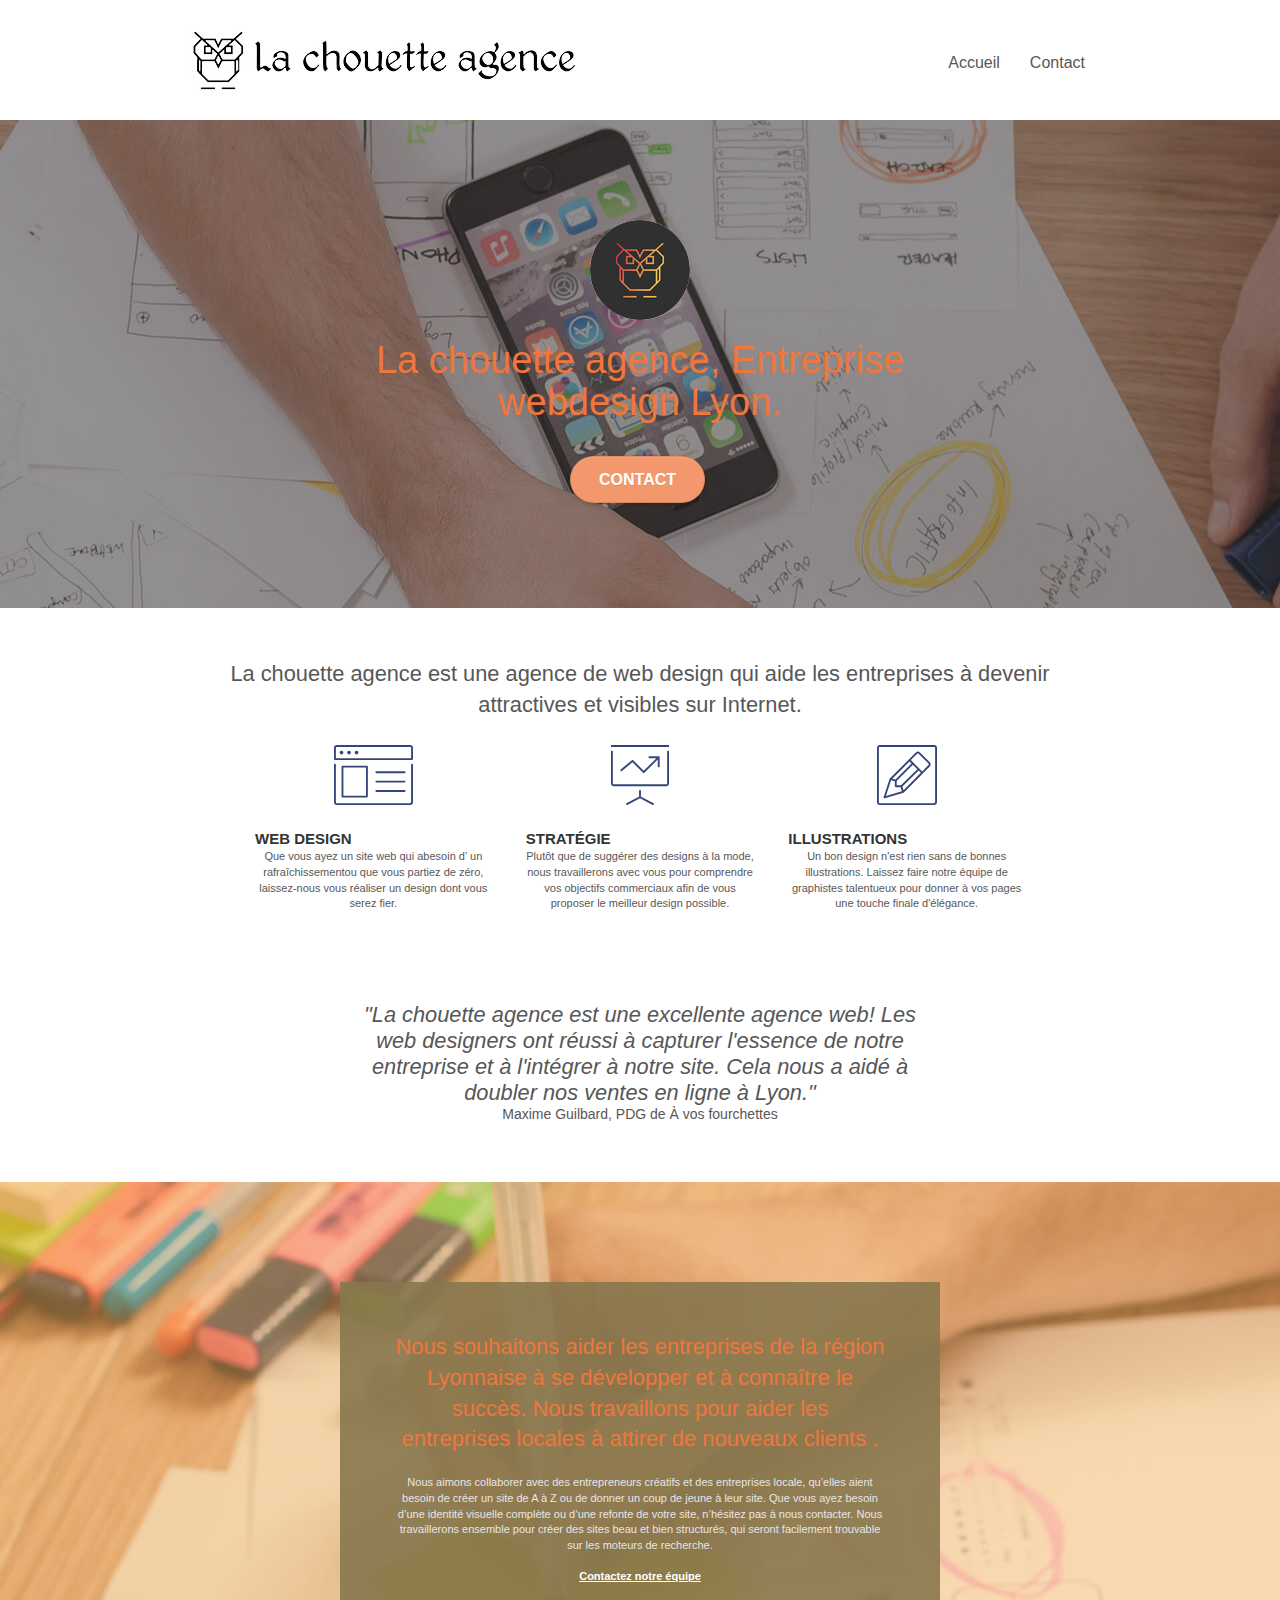
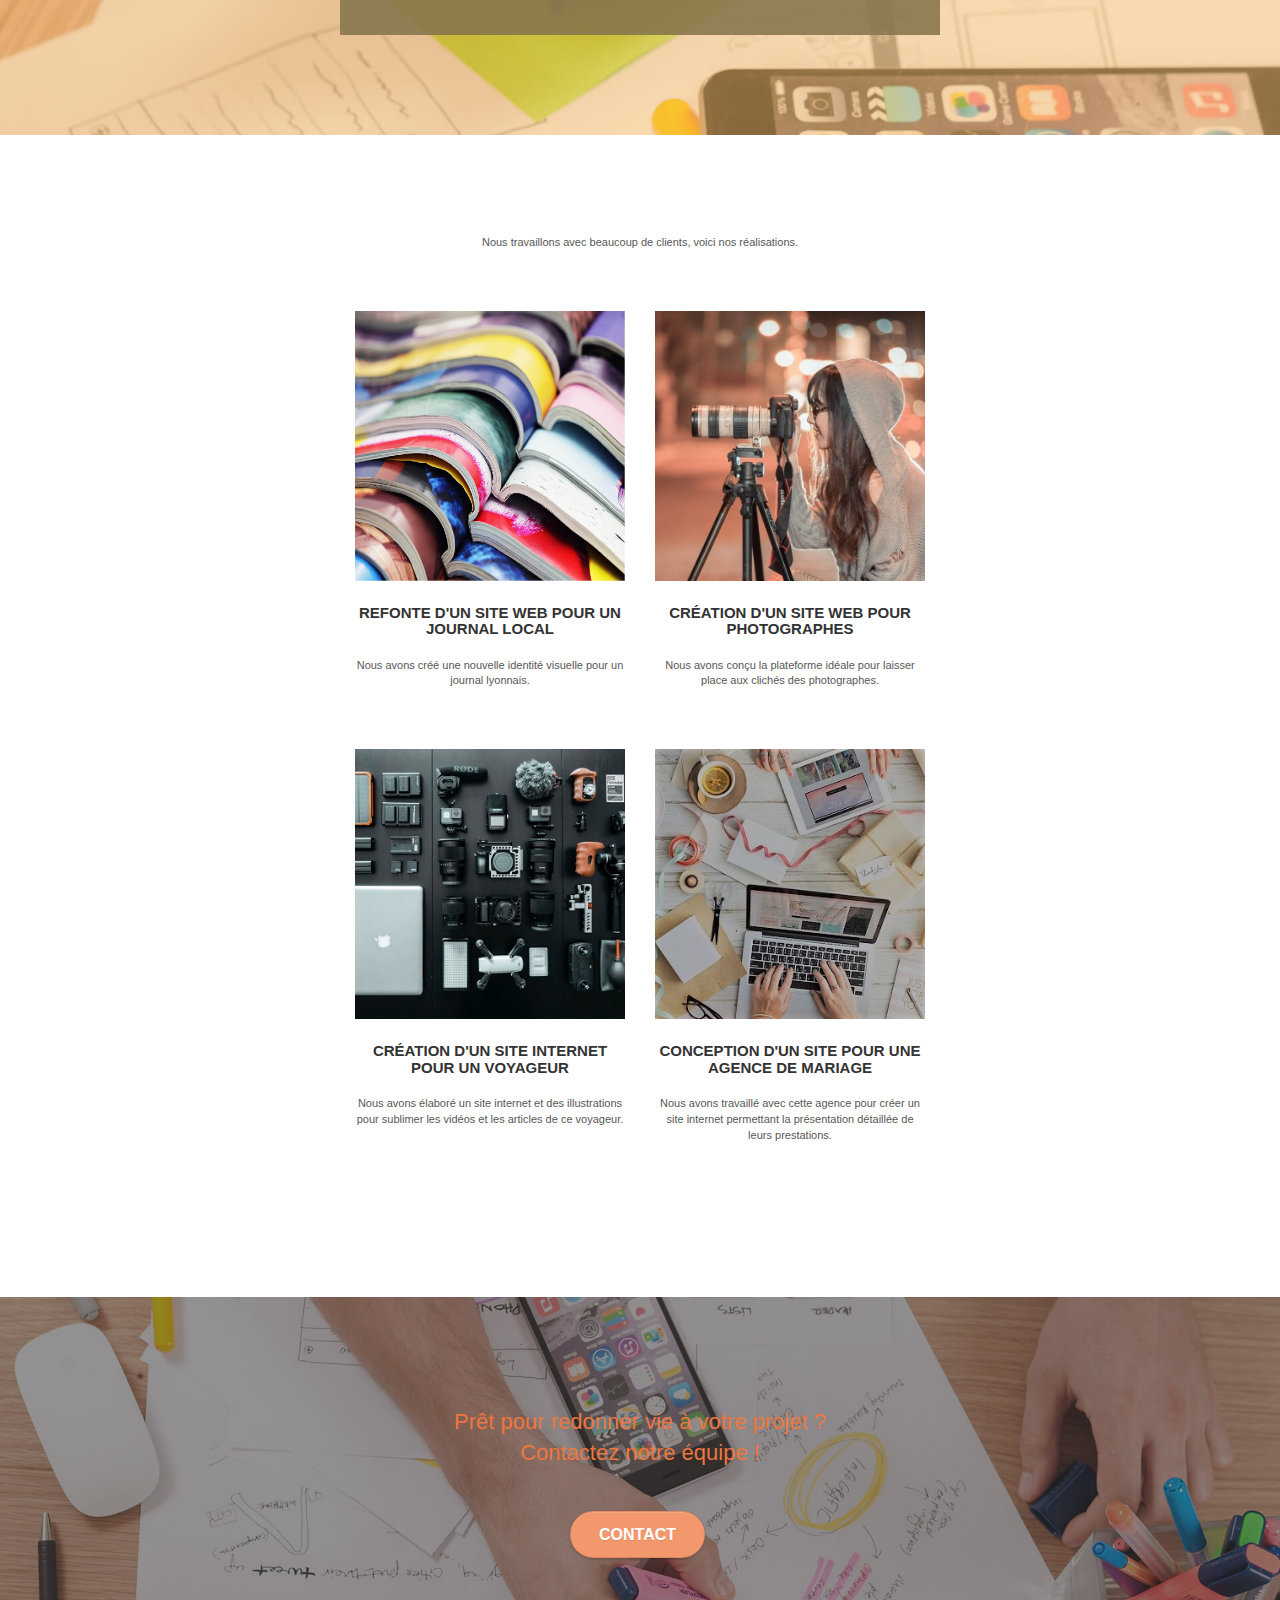
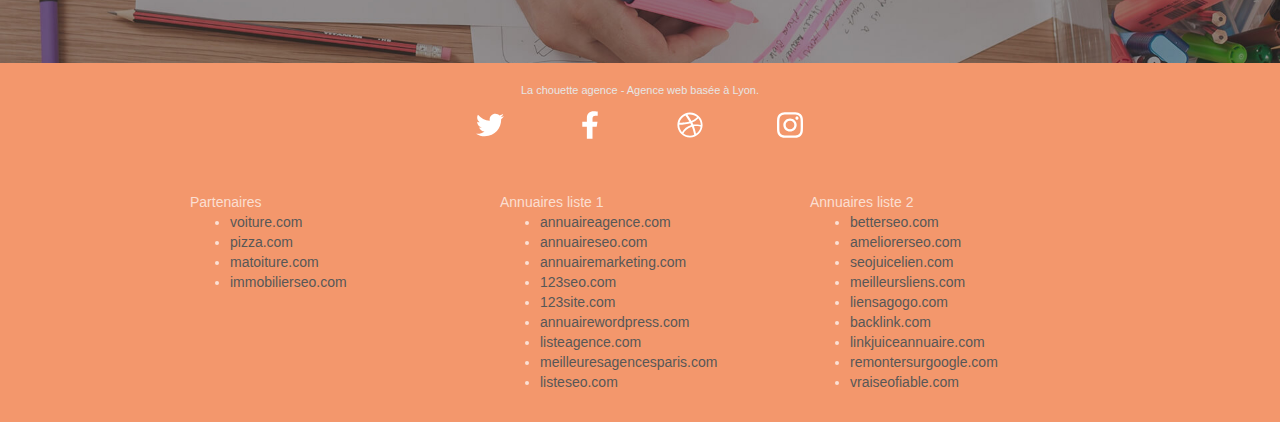
==== index.html @ 3e5bf983 "Update index.html" ====
<!DOCTYPE html>
<html lang="fr"><head><meta http-equiv="Content-Type" content="text/html; charset=UTF-8">
        
        <meta name="keywords" content="Entreprise webdesign Lyon">
        <meta name="description" content="La chouette agence, une grande agence de webdesign basée à Lyon.">
        <meta name="viewport" content="width=device-width, initial-scale=1.0, viewport-fit=cover">
        <link rel="shortcut icon" type="image/png" href="https://androidprojectiut.github.io/4/favicon.jpg">

        <link rel="stylesheet" type="text/css" href="./css/bootstrap.min.css">
        <link rel="stylesheet" type="text/css" href="./Sass/main.css">
      
        <title>Agence,La Chouette</title>

        <!-- Analytics -->

        <!-- Analytics END -->
    </head>

    <body>
        <!-- Principal conteneur -->
        <div class="page-container">
            <!-- bloc-0 -->
            <header>
                <div class="bloc bgc-white l-bloc" id="bloc-0">
                    <div class="container bloc-sm">
                        <nav class="navbar row">
                            <div class="navbar-header">
                                <a class="navbar-brand" href="https://androidprojectiut.github.io/4/index.html">
                                    <img src="./img/la-chouette-agence.jpg" alt="paris web design logo agence web meilleure agence">
                                </a>
                                <button id="nav-toggle" type="button" class="ui-navbar-toggle navbar-toggle" data-toggle="collapse" data-target=".navbar-1">
                                    <span class="sr-only">
                                        Toggle navigation
                                    </span>
                                    <span class="icon-bar">
                                    </span>
                                    <span class="icon-bar">
                                    </span>
                                    <span class="icon-bar">
                                    </span>
                                </button>
                            </div>
                            <div class="collapse navbar-collapse navbar-1 special-dropdown-nav">
                                <ul class="site-navigation nav navbar-nav">
                                    <li>
                                        <a href="https://androidprojectiut.github.io/4/index.html">
                                            Accueil
                                        </a>
                                    </li>
                                    <li>
                                        <a href="https://androidprojectiut.github.io/4/contact.html">
                                            Contact
                                        </a>
                                    </li>
                                </ul>
                            </div>
                        </nav>
                    </div>
                </div>
            </header>
            <!-- bloc-0 END -->

            <!-- bloc-1-presentation -->
            <section class="presentation">
                <div class="bloc bgc-dark-slate-blue bg-banniere d-bloc bg-t-edge bloc-bg-texture texture-paper b-parallax" id="bloc-1-hero">
                    <div class="container bloc-lg">
                        <div class="row tight-width-whitespace">
                            <div class="col-sm-12">
                                <img src="./img/logo.jpg" class="center-block image-resize-mode" alt="La chouette agence, agence web paris, création logo paris">
                                <h1 class="text-center hero-bloc-text tc-white">
                                    La chouette agence, Entreprise webdesign Lyon.
                                </h1>
                                <div class="text-center">
                                    <a href="https://androidprojectiut.github.io/4/contact.html" class="btn btn-lg btn-clean btn-rd cta-hero btn-atomic-tangerine" id="cta-hero">
                                        Contact
                                    </a>
                                </div>
                            </div>
                        </div>
                    </div>
                </div>
            </section>
            <!-- bloc-1-presentation END -->

            <!-- bloc-2-services -->
            <section class="services">
                <div class="bloc bgc-white l-bloc" id="bloc-2-services">
                    <div class="container bloc-md">
                        <div class="row">
                            <div class="col-sm-12 text-center">
                                <strong>
                                <p class="text-center title">
                                    La chouette agence est une agence de web design qui aide 
                                    <span class="title"> 
                                        les entreprises à devenir attractives et visibles sur Internet.
                                    </span>
                                </p>
                                </strong>
                            </div>
                        </div>
                        <div class="row voffset-lg med-width-whitespace">
                            <div class="col-sm-4">
                                <div class="text-center">
                                    <span class="et-icon-browser sm-shadow icon-dark-slate-blue icons icon-lg">

                                    </span>
                                </div>
                                <span class="mg-md text-center">
                                    Web design
                                </span>
                                <p class="text-center">
                                    Que vous ayez un site web qui abesoin d’ un rafraîchissementou que vous partiez de zéro, laissez-nous vous réaliser un design dont
                                    vous serez fier.
                                </p>
                            </div>
                            <div class="col-sm-4">
                                <div class="text-center">
                                    <span class="et-icon-presentation sm-shadow icon-dark-slate-blue icons icon-lg">
                                    </span>
                                </div>
                                <span class="mg-md text-center">
                                    &nbsp;Stratégie
                                </span>
                                <p class="text-center">
                                    Plutôt que de suggérer des designs à la mode, nous travaillerons avec vous pour comprendre vos objectifs commerciaux afin de vous proposer
                                    le meilleur design possible.<br>
                                </p>
                            </div>
                            <div class="col-sm-4">
                                <div class="text-center">
                                    <span class="et-icon-edit sm-shadow icon-dark-slate-blue icons icon-lg">
                                    </span>
                                </div>
                                <span class="mg-md text-center">
                                    Illustrations
                                </span>
                                <p class="text-center">
                                    Un bon design n'est rien sans de bonnes illustrations. Laissez faire notre équipe de graphistes talentueux pour donner à vos pages une touche
                                    finale d'élégance.
                                </p>
                            </div>
                        </div>
                        <div class="row voffset-lg voffset">
                            <div class="col-xs-12 col-md-8 col-md-offset-2 text-center">
                                <p class="text-center citation">
                                    "La chouette agence est une excellente agence web! Les 
                                    <span class="citation">web designers ont réussi à capturer l'essence de notre</span> 
                                    <span class="citation">entreprise et à l'intégrer à notre site. Cela nous a aidé à</span> 
                                    <span class="citation">doubler nos ventes en ligne à Lyon."</span>
                                    <span class="citation smaller">Maxime Guilbard, PDG de À vos fourchettes</span>
                                </p>
                            </div>
                        </div>
                    </div>
                </div>
            </section>
            <!-- bloc-2-services END -->

            <!-- bloc-3-what-i-do -->
            <section class="main-component">
                <div class="bloc tc-white bgc-atomic-tangerine bg-presentation d-bloc bloc-bg-texture texture-paper b-parallax" id="bloc-3-what-i-do">
                    <div class="container bloc-lg">
                        <div class="row tight-width-whitespace black-background">
                            <div class="col-sm-12 fonce">
                                <h2 class="mg-md text-center tc-white">
                                    Nous souhaitons aider les entreprises de la région Lyonnaise à se développer et à connaître le succès. Nous travaillons pour aider les 
                                    entreprises locales à attirer de nouveaux clients .<br>
                                </h2>
                            </div>
                            <div class="col-sm-12 claire">
                                <p class="text-center white">
                                    Nous aimons collaborer avec des entrepreneurs créatifs et des entreprises locale, qu’elles aient besoin de créer un site de A à Z ou de 
                                    donner un coup de jeune à leur site. Que vous ayez besoin d’une identité visuelle complète ou d’une refonte de votre site, n’hésitez pas 
                                    à nous contacter. Nous travaillerons ensemble pour créer des sites beau et bien structurés, qui seront facilement trouvable sur les moteurs 
                                    de recherche. <br><br>
                                    <a class="ltc-white bold-link" href="https://androidprojectiut.github.io/4/contact.html">
                                        Contactez notre équipe
                                    </a><br>
                                </p>
                            </div>
                        </div>
                    </div>
                </div>
            </section>
            <!-- bloc-3-what-i-do END -->

            <!-- bloc-4-portfolio -->
            <section class="portfolio">
                <div class="bloc bgc-white bg-lines-h2-bg bg-repeat l-bloc" id="bloc-4-portfolio">
                    <div class="container bloc-lg">
                        <div class="row">
                            <div class="col-sm-12 text-center">
                                <p class="text-center intro-portfolio">
                                    Nous travaillons avec beaucoup de clients, voici nos réalisations.
                                </p>
                            </div>
                        </div>
                        <div class="row tight-width-whitespace portfolio-row">
                            <article>
                                <div class="col-sm-6">
                                    <a href="https://androidprojectiut.github.io/4/#" data-lightbox="img/1.jpg" data-gallery-id="gallery-1" data-caption="Refonte d&#39;un site web pour un journal local" data-frame="snapshot-lb">
                                        <img src="./img/1.jpg" alt="paris web design logo agence web meilleure agence et refonte site web journal" class="img-responsive portfolio-thumb">
                                    </a>
                                    <h3 class="mg-md text-center">
                                        Refonte d'un site web pour un journal local
                                    </h3>
                                    <p class="text-center">
                                        Nous avons créé une nouvelle identité visuelle pour un journal lyonnais.
                                    </p>
                                </div>
                            </article>
                            <article>
                                <div class="col-sm-6">
                                    <a href="https://androidprojectiut.github.io/4/#" data-lightbox="img/2.jpg" data-gallery-id="gallery-1" data-caption="Création d&#39;un site web pour photographes" data-frame="snapshot-lb">
                                        <img src="./img/2.jpg" class="img-responsive portfolio-thumb" alt="paris web design logo agence web meilleure agence, Création d&#39;un site web pour photographes">
                                    </a>
                                    <h3 class="mg-md text-center">
                                        Création d'un site web pour photographes
                                    </h3>
                                    <p class="text-center">
                                        Nous avons conçu la plateforme idéale pour laisser place aux clichés des photographes.
                                    </p>
                                </div>
                            </article>
                        </div>
                        <div class="row tight-width-whitespace portfolio-row">
                            <article>
                                <div class="col-sm-6">
                                    <a href="https://androidprojectiut.github.io/4/#" data-lightbox="img/3.jpg" data-gallery-id="gallery-1" data-caption="Création d&#39;un site internet pour un voyageur" data-frame="snapshot-lb">
                                        <img src="./img/3.jpg" class="img-responsive portfolio-thumb" alt="paris web design logo agence web meilleure agence, Création d&#39;un site web pour voyageur">
                                    </a>
                                    <h3 class="mg-md text-center">
                                        Création d'un site internet pour un voyageur
                                    </h3>
                                    <p class="text-center">
                                        Nous avons élaboré un site internet et des illustrations pour sublimer les vidéos et les articles de ce voyageur.
                                    </p>
                                </div>
                            </article>
                            <article>
                                <div class="col-sm-6">
                                    <a href="https://androidprojectiut.github.io/4/#" data-lightbox="img/4.jpg" data-gallery-id="gallery-1" data-caption="Conception d&#39;un site pour une agence de mariage" data-frame="snapshot-lb">
                                        <img src="./img/4.jpg" class="img-responsive portfolio-thumb" alt="paris web design logo agence web meilleure agence, Création d&#39;un site web pour agence de mariage">
                                        </a>
                                    <h3 class="mg-md text-center">
                                        Conception d'un site pour une agence de mariage
                                    </h3>
                                    <p class="text-center">
                                        Nous avons travaillé avec cette agence pour créer un site internet permettant la présentation détaillée de leurs prestations.
                                    </p>
                                </div>
                            </article>
                        </div>
                    </div>
                </div>
            </section>  
            <!-- bloc-4-portfolio END -->

            <!-- bloc-5-cta -->
            <section class="bottom">
                <div class="bloc bgc-dark-slate-blue bg-banniere d-bloc bloc-bg-texture texture-paper" id="bloc-5-cta">
                    <div class="container bloc-lg">
                        <div class="row">
                            <h2 class="mg-md text-center tc-white">
                                Prêt pour redonner vie à votre projet ?<br>Contactez notre équipe !
                            </h2>
                            <div class="col-sm-12 text-center">
                                <a href="https://androidprojectiut.github.io/4/contact.html" class="btn btn-atomic-tangerine btn-clean btn-rd btn-lg cta-hero">Contact</a>
                            </div>
                        </div>
                    </div>
                </div>
            </section>
            <!-- bloc-5-cta END -->

            <!-- Footer - bloc-8 -->
            <footer>
                <div class="bloc bgc-atomic-tangerine d-bloc" id="bloc-8">
                    <div class="container bloc-sm">
                        <div class="row">
                            <div class="col-sm-12">
                                <p class="text-center white">
                                    La chouette agence - Agence web basée à Lyon.<br>
                                </p>
                                <div class="row row-no-gutters social">
                                    <div class="col-sm-3">
                                        <div class="text-center">
                                            <a class="social" href="https://androidprojectiut.github.io/4/index.html">
                                                <span class="fa fa-twitter icon-md">
                                                </span>
                                            </a>
                                        </div>
                                    </div>
                                    <div class="col-sm-3">
                                        <div class="text-center">
                                            <a class="social" href="https://androidprojectiut.github.io/4/index.html">
                                                <span class="fa fa-facebook icon-md">
                                                </span>
                                            </a>
                                        </div>
                                    </div>
                                    <div class="col-sm-3">
                                        <div class="text-center">
                                            <a class="social" href="https://androidprojectiut.github.io/4/index.html">
                                                <span class="fa fa-dribbble icon-md">
                                                </span>
                                            </a>
                                        </div>
                                    </div>
                                    <div class="col-sm-3">
                                        <div class="text-center">
                                            <a class="social" href="https://androidprojectiut.github.io/4/index.html">
                                                <span class="fa fa-instagram icon-md">
                                                </span>
                                            </a>
                                        </div>
                                    </div>
                                    <div class="keywords" style="color: #f3976c">
                                        Agence web à paris, stratégie web, web design, illustrations, design de site web, site web, web, internet, site internet, site
                                    </div>
                                </div>
                                <div class="row">
                                    <div class="col-sm-4">
                                        Partenaires
                                        <ul>
                                            <li>
                                                <a href="https://androidprojectiut.github.io/4/voiture.com">voiture.com</a>
                                            </li>
                                            <li>
                                                <a href="https://androidprojectiut.github.io/4/pizza.com">pizza.com</a>
                                            </li>
                                            <li>
                                                <a href="https://androidprojectiut.github.io/4/matoiture.com">matoiture.com</a>
                                            </li>
                                            <li>
                                                <a href="https://androidprojectiut.github.io/4/immobilierseo.com">immobilierseo.com</a>
                                            </li>
                                        </ul>
                                    </div>
                                    <div class="col-sm-4">
                                        Annuaires liste 1
                                        <ul>
                                            <li>
                                                <a href="https://androidprojectiut.github.io/4/annuaireagence.com">annuaireagence.com</a>
                                            </li>
                                            <li>
                                                <a href="https://androidprojectiut.github.io/4/annuaireseo.com">annuaireseo.com</a>
                                            </li>
                                            <li>
                                                <a href="https://androidprojectiut.github.io/4/annuairemarketing.com">annuairemarketing.com</a>
                                            </li>
                                            <li>
                                                <a href="https://androidprojectiut.github.io/4/123seoture.com">123seo.com</a>
                                            </li>
                                            <li>
                                                <a href="https://androidprojectiut.github.io/4/123site.com">123site.com</a>
                                            </li>
                                            <li>
                                                <a href="https://androidprojectiut.github.io/4/annuairewordpress.com">annuairewordpress.com</a>
                                            </li>
                                            <li>
                                                <a href="https://androidprojectiut.github.io/4/listeagence.com">listeagence.com</a>
                                            </li>
                                            <li>
                                                <a href="https://androidprojectiut.github.io/4/meilleuresagencesparis.com">meilleuresagencesparis.com</a>
                                            </li>
                                            <li>
                                                <a href="https://androidprojectiut.github.io/4/listeseo.com">listeseo.com</a>
                                            </li>
                                        </ul>
                                    </div>
                                    <div class="col-sm-4">
                                        Annuaires liste 2
                                        <ul>
                                            <li>
                                                <a href="https://androidprojectiut.github.io/4/betterseo.com">betterseo.com</a>
                                            </li>
                                            <li>
                                                <a href="https://androidprojectiut.github.io/4/ameliorerseo.com">ameliorerseo.com</a>
                                            </li>
                                            <li>
                                                <a href="https://androidprojectiut.github.io/4/seojuicelien.com">seojuicelien.com</a>
                                            </li>
                                            <li>
                                                <a href="https://androidprojectiut.github.io/4/meilleursliens.com">meilleursliens.com</a>
                                            </li>
                                            <li>
                                                <a href="https://androidprojectiut.github.io/4/liensagogo.com">liensagogo.com</a>
                                            </li>
                                            <li>
                                                <a href="https://androidprojectiut.github.io/4/backlink.com">backlink.com</a>
                                            </li>
                                            <li>
                                                <a href="https://androidprojectiut.github.io/4/linkjuiceannuaire.com">linkjuiceannuaire.com</a>
                                            </li>
                                            <li>
                                                <a href="https://androidprojectiut.github.io/4/remontersurgoogle.com">remontersurgoogle.com</a>
                                            </li>
                                            <li>
                                                <a href="https://androidprojectiut.github.io/4/vraiseofiable.com">vraiseofiable.com</a>
                                            </li>
                                        </ul>
                                    </div>
                                </div>
                            </div>
                        </div>
                    </div>
                </div>
            </footer>
            <!-- Footer - bloc-8 END -->
        </div>
        <!-- Principal conteneur END -->

        <script src="./js/jquery-2.1.0.min.js"></script>
        <script src="./js/bootstrap.min.js"></script>
        <script src="./js/blocs.min.js"></script>
        <script src="./js/jquery.touchSwipe.min.js" defer=""></script>
        <script src="./js/gmaps.min.js"></script>
        <script type="application/ld+json">
            {
              "@context": "https://schema.org",
              "@type": "BreadcrumbList",
              "itemListElement": [{
                "@type": "ListItem",
                "position": 1,
                "name": "Accueil",
                "item": "https://androidprojectiut.github.io/4/index.html"
              },{
                "@type": "ListItem",
                "position": 2,
                "name": "Contact",
                "item": "https://androidprojectiut.github.io/4/contact.html"
              }]
            }
        </script>
        <noscript>Your browser does not support JavaScript!</noscript>

</body></html>
---- Sass/main.css ----
body {
  margin: 0;
  padding: 0;
  background: #FFF;
  overflow-x: hidden;
  -webkit-font-smoothing: antialiased;
  -moz-osx-font-smoothing: grayscale;
}

.center-block {
  border-radius: 60em;
  width: 100px;
  height: 100px;
}

.et-icon {
  font-family: et-line;
  speak: auto;
  font-style: normal;
  font-weight: 400;
  font-variant: normal;
  text-transform: none;
  line-height: 1;
  -webkit-font-smoothing: antialiased;
  -moz-osx-font-smoothing: grayscale;
  display: inline-block;
}

.et-icon-browser:before {
  content: url("../img/svg/browser.svg");
}

.et-icon-edit:before {
  content: url("../img/svg/edit.svg");
}

.et-icon-presentation:before {
  content: url("../img/svg/presentation.svg");
}

.fa-twitter:before {
  content: url("../img/svg/twitter-brands.svg");
}

.fa-facebook:before {
  content: url("../img/svg/facebook-f-brands.svg");
}

.fa-dribbble:before {
  content: url("../img/svg/dribbble-brands.svg");
}

.fa-instagram:before {
  content: url("../img/svg/instagram-brands.svg");
}

.title, .citation {
  font-size: 2.18rem;
}

.title {
  margin-bottom: 1em;
}

span.title {
  margin-bottom: 2em;
}

.citation {
  font-style: italic;
  line-height: normal;
  font-weight: 500;
}

.smaller {
  font-style: normal;
  font-size: 1.4rem;
  display: block;
}

a, button {
  transition: all .3s ease-in-out;
  outline: none !important;
}

a:hover, button:hover {
  text-decoration: none;
  cursor: pointer;
}

#page-loading-blocs-notifaction {
  position: fixed;
  top: 0;
  bottom: 0;
  width: 100%;
  z-index: 100000;
  background: #e6e6e6 url("../img/pageload-spinner.gif") no-repeat center center;
}

.bloc {
  width: 100%;
  clear: both;
  background: 50% 50% no-repeat;
  padding: 0 50px;
  -webkit-background-size: cover;
  -moz-background-size: cover;
  -o-background-size: cover;
  background-size: cover;
  position: relative;
}

.bloc.container {
  padding-left: 0;
  padding-right: 0;
}

.bloc-lg {
  padding: 100px 50px;
}

.bloc-md {
  padding: 50px;
}

.bloc-sm {
  padding: 20px 50px;
}

.bg-center,
.bg-l-edge,
.bg-r-edge,
.bg-t-edge,
.bg-b-edge,
.bg-tl-edge,
.bg-bl-edge,
.bg-tr-edge,
.bg-br-edge,
.bg-repeat {
  -webkit-background-size: auto !important;
  -moz-background-size: auto !important;
  -o-background-size: auto !important;
  background-size: auto !important;
}

.bg-repeat {
  background: repeat;
}

.bg-t-edge {
  background: top no-repeat;
}

.bloc-bg-texture::before {
  content: "";
  background-size: 2px 2px;
  position: absolute;
  top: 0;
  bottom: 0;
  left: 0;
  right: 0;
}

.b-parallax {
  background-attachment: fixed;
}

.d-bloc {
  color: rgba(255, 255, 255, 0.7);
}

.d-bloc button:hover {
  color: rgba(255, 255, 255, 0.9);
}

.d-bloc .icon-round,
.d-bloc .icon-round,
.d-bloc .icon-square,
.d-bloc .icon-rounded,
.d-bloc .icon-semi-rounded-a,
.d-bloc .icon-semi-rounded-b {
  border-color: rgba(255, 255, 255, 0.9);
}

.d-bloc .divider-h span {
  border-color: rgba(255, 255, 255, 0.2);
}

.d-bloc .a-btn,
.d-bloc .navbar a,
.d-bloc .navbar-brand,
.d-bloc a .icon-sm,
.d-bloc a .icon-md,
.d-bloc a .icon-lg,
.d-bloc a .icon-xl,
.d-bloc h1 a,
.d-bloc h2 a,
.d-bloc h3 a,
.d-bloc h4 a,
.d-bloc h5 a,
.d-bloc h6 a,
.d-bloc p a {
  color: rgba(230, 230, 230, 0.6);
}

.d-bloc .a-btn:hover,
.d-bloc .navbar a:hover,
.d-bloc .navbar-brand:hover,
.d-bloc a:hover .icon-sm,
.d-bloc a:hover .icon-md,
.d-bloc a:hover .icon-lg,
.d-bloc a:hover .icon-xl,
.d-bloc h1 a:hover,
.d-bloc h2 a:hover,
.d-bloc h3 a:hover,
.d-bloc h4 a:hover,
.d-bloc h5 a:hover,
.d-bloc h6 a:hover,
.d-bloc p a:hover {
  color: white;
}

.d-bloc .navbar-toggle .icon-bar {
  background: white;
}

.d-bloc .btn-wire,
.d-bloc .btn-wire:hover {
  color: white;
  border-color: white;
}

.d-bloc .panel {
  color: rgba(0, 0, 0, 0.5);
}

.d-bloc .panel button:hover {
  color: rgba(0, 0, 0, 0.7);
}

.d-bloc .panel icon {
  border-color: rgba(0, 0, 0, 0.7);
}

.d-bloc .panel .divider-h span {
  border-color: rgba(0, 0, 0, 0.1);
}

.d-bloc .panel .a-btn {
  color: rgba(0, 0, 0, 0.6);
}

.d-bloc .panel .a-btn:hover {
  color: black;
}

.d-bloc .panel .btn-wire,
.d-bloc .panel .btn-wire:hover {
  color: rgba(0, 0, 0, 0.7);
  border-color: rgba(0, 0, 0, 0.3);
}

.d-bloc .panel,
.d-bloc .l-bloc {
  color: rgba(0, 0, 0, 0.5);
}

.d-bloc .d-bloc .panel button:hover,
.d-bloc .l-bloc button:hover {
  color: rgba(0, 0, 0, 0.7);
}

.l-bloc .icon-round,
.l-bloc .icon-square,
.l-bloc .icon-rounded,
.l-bloc .icon-semi-rounded-a,
.l-bloc .icon-semi-rounded-b {
  border-color: rgba(0, 0, 0, 0.7);
}

.l-bloc .d-bloc .panel .divider-h span,
.l-bloc .divider-h span {
  border-color: rgba(0, 0, 0, 0.1);
}

.l-bloc .d-bloc .panel .a-btn,
.l-bloc .a-btn,
.l-bloc .navbar a,
.l-bloc .navbar-brand,
.l-bloc a .icon-sm,
.l-bloc a .icon-md,
.l-bloc a .icon-lg,
.l-bloc a .icon-xl,
.l-bloc h1 a,
.l-bloc h2 a,
.l-bloc h3 a,
.l-bloc h4 a,
.l-bloc h5 a,
.l-bloc h6 a,
.l-bloc p a {
  color: rgba(0, 0, 0, 0.6);
}

.l-bloc .d-bloc .panel .a-btn:hover,
.l-bloc .a-btn:hover,
.l-bloc .navbar a:hover,
.l-bloc .navbar-brand:hover,
.l-bloc a:hover .icon-sm,
.l-bloc a:hover .icon-md,
.l-bloc a:hover .icon-lg,
.l-bloc a:hover .icon-xl,
.l-bloc h1 a:hover,
.l-bloc h2 a:hover,
.l-bloc h3 a:hover,
.l-bloc h4 a:hover,
.l-bloc h5 a:hover,
.l-bloc h6 a:hover,
.l-bloc p a:hover {
  color: black;
}

.l-bloc .navbar-toggle .icon-bar {
  color: rgba(0, 0, 0, 0.6);
}

.l-bloc .d-bloc .panel .btn-wire,
.l-bloc .d-bloc .panel .btn-wire:hover,
.l-bloc .btn-wire,
.l-bloc .btn-wire:hover {
  color: rgba(0, 0, 0, 0.7);
  border-color: rgba(0, 0, 0, 0.3);
}

.voffset {
  margin-top: 30px;
}

.voffset-lg {
  margin-top: 80px;
}

.row-no-gutters {
  margin-right: 0;
  margin-left: 0;
}

.row .row-no-gutters > [class^="col-"],
.row .row-no-gutters > [class*=" col-"] {
  padding-right: 0;
  padding-left: 0;
}

#bloc-1-hero h1 {
  font-size: 32;
}

.navbar {
  margin-bottom: 0;
  z-index: 1;
}

.navbar-brand {
  height: auto;
  padding: 3px 15px;
  font-size: 25;
  font-weight: normal;
  font-weight: 600;
  line-height: 44px;
}

.navbar-brand img[src$=svg] {
  min-width: 100px;
}

.nav-center .navbar-brand img {
  margin: 0;
}

.navbar .nav {
  padding-top: 2px;
  margin-right: -16px;
  float: right;
  z-index: 1;
}

.navbar-nav .open .dropdown-menu > li > a {
  text-align: inherit;
}

.navbar-toggle {
  margin: 10px 10px 0 0;
  border: 0px;
}

.navbar-toggle:hover {
  background: transparent !important;
}

.navbar-toggle .icon-bar {
  background-color: rgba(0, 0, 0, 0.5);
  width: 26px;
}

.nav-invert .navbar .nav {
  float: left;
}

.nav-invert .navbar-header,
.nav-invert .navbar-brand {
  float: right;
  position: relative;
  z-index: 2;
}

.nav > li {
  float: left;
  margin-top: 4px;
  font-size: 1.6rem;
}

.nav > li a:hover,
.nav > li a:focus {
  background: transparent;
}

.nav > li > .dropdown a {
  background: none !important;
  display: block;
  padding: 14px 15px;
}

nav .caret {
  margin: 0 5px;
}

.dropdown-menu .dropdown-menu {
  top: -8px;
  left: 100%;
}

.dropdown-menu .dropmenu-flow-right {
  top: 100%;
  left: 0;
  margin-left: -1px;
  border-top-left-radius: 0;
  border-top-right-radius: 0;
}

.dropdown-menu .dropdown span {
  border: 4px solid black;
  border-top-color: transparent;
  border-right-color: transparent;
  border-bottom-color: transparent;
  margin: 6px -5px 0 0 !important;
  float: right;
}

.mg-md {
  margin-top: 10px;
  margin-bottom: 20px;
}

span.mg-md.text-center {
  text-transform: uppercase;
  font-size: 1.5rem;
  color: #333333;
  font-weight: 700;
}

.mg-lg {
  margin-top: 10px;
  margin-bottom: 40px;
}

.btn {
  margin: 0 5px 5px 0;
}

.btn.pull-right {
  margin: 0 0 5px 5px;
}

.btn-d, .btn-d:hover, .btn-d:focus {
  color: #FFF;
  background: rgba(0, 0, 0, 0.3);
}

.btn button {
  outline: none !important;
}

.btn-rd {
  border-radius: 40px;
}

.btn-clean {
  border: 1px solid rgba(0, 0, 0, 0.08);
  border-bottom-color: rgba(0, 0, 0, 0.1);
  text-shadow: 0 1px 0 rgba(0, 0, 1, 0.1);
  box-shadow: 0 1px 3px rgba(0, 0, 1, 0.25), inset 0 1px 0 0 rgba(255, 255, 255, 0.15);
}

.icon-md {
  font-size: 3rem !important;
}

.icon-lg {
  font-size: 6rem !important;
}

.sm-shadow {
  text-shadow: 0 1px 2px rgba(0, 0, 0, 0.3);
}

.panel-sq,
.panel-sq .panel-heading,
.panel-sq .panel-footer {
  border-radius: 0;
}

.panel-rd {
  border-radius: 30px;
}

.panel-rd .panel-heading {
  border-radius: 29px 29px 0 0;
}

.panel-rd .panel-footer {
  border-radius: 0 0 29px 29px;
}

.form-control {
  border-color: rgba(0, 0, 0, 0.1);
  box-shadow: none;
}

.scrollToTop {
  width: 40px;
  height: 40px;
  position: fixed;
  bottom: 20px;
  right: 20px;
  opacity: 0;
  z-index: 500;
  transition: all .3s ease-in-out;
}

.scrollToTop span {
  margin-top: 6px;
}

.showScrollTop {
  font-size: 1.4rem;
  opacity: 1;
}

a[data-lightbox] {
  position: relative;
  display: block;
  text-align: center;
}

a[data-lightbox]:hover::before {
  content: "+";
  font-family: "HelveticaNeue-Light", "Helvetica Neue Light", "Helvetica Neue", Helvetica, Arial;
  font-size: 3.2rem;
  width: 50px;
  height: 50px;
  margin-left: -25px;
  border-radius: 50%;
  background: rgba(0, 0, 0, 0.6);
  color: #FFF;
  font-weight: 100;
  z-index: 1;
  position: absolute;
  top: 50%;
  transform: translateY(-50%);
  -webkit-transform: translateY(-50%);
}

a[data-lightbox]:hover img {
  opacity: 0.6;
  -webkit-animation-fill-mode: none;
  animation-fill-mode: none;
}

#lightbox-modal {
  display: flex;
  align-items: center;
}

#lightbox-modal .modal-dialog {
  width: 90%;
  max-width: 900px;
  margin: 0 auto 0;
}

#lightbox-modal .modal-dialog img {
  max-height: 90vh;
  margin: 0 auto;
}

.lightbox-caption {
  padding: 20px;
  color: #FFF;
  background: rgba(0, 0, 0, 0.5);
  position: absolute;
  left: 15px;
  right: 15px;
  bottom: 5px;
}

.close-lightbox {
  color: #FFF;
  font-size: 3rem;
  position: absolute;
  top: 20px;
  right: 20px;
  z-index: 20;
  background: rgba(0, 0, 0, 0.5);
  border: none;
  line-height: 30px;
  padding: 0 9px 5px;
  opacity: 0.3;
}

.close-lightbox:hover,
.next-lightbox:hover,
.prev-lightbox:hover {
  opacity: 1.0;
  color: #FFF;
}

.next-lightbox,
.prev-lightbox {
  font-size: 2rem;
  color: rgba(255, 255, 255, 0.9);
  background: rgba(0, 0, 0, 0.5);
  transition: all .2s ease-in-out;
  position: absolute;
  top: 45%;
  z-index: 1;
  opacity: 0.4;
}

.next-lightbox {
  padding: 6px 8px 1px 13px;
  right: 25px;
}

.prev-lightbox {
  padding: 6px 13px 1px 10px;
  left: 25px;
}

.snapshot-lb.modal-body {
  padding-bottom: 45px;
}

.snapshot-lb .lightbox-caption {
  padding: 0;
  color: rgba(0, 0, 0, 0.5);
  background: none;
}

h1,
h2,
h3,
h4,
h5,
h6,
p,
label,
.btn,
a {
  font-family: "helvetica";
  font-weight: 400;
  color: #575757 !important;
}

.container {
  max-width: 1000px;
}

.hero-bloc-text {
  font-size: 3.8rem;
}

.hero-bloc-text-sub {
  font-size: 3.6rem;
}

.statement-bloc-text {
  line-height: 26px;
  font-style: italic;
  font-size: 2rem;
  text-align: center;
  font-weight: lighter;
  max-width: 520px;
  margin: auto auto auto auto;
}

p {
  font-size: 1.1rem;
}

.tight-width-whitespace {
  max-width: 600px;
  margin: auto auto auto auto;
}

.h1 {
  font-size: 2rem;
  font-family: "Open Sans";
}

.cta-hero {
  margin-top: 22px;
  color: #FFFFFF !important;
  text-transform: uppercase;
  padding: 12px 28px 12px 28px;
  font-size: 1.6rem;
  font-weight: 700;
}

.social {
  max-width: 400px;
  margin: auto auto auto auto;
}

h2 {
  font-size: 2.2rem;
  line-height: 1.4em;
}

h3 {
  font-size: 1.5rem;
  text-transform: uppercase;
  font-weight: 700;
  color: #333333 !important;
}

.med-width-whitespace {
  max-width: 800px;
  margin: auto auto auto auto;
  box-shadow: 0px 0px 0px #000000;
}

h1 {
  color: #333333 !important;
}

h4 {
  color: #333333 !important;
}

.icons {
  margin-bottom: 14px;
  margin-top: 24px;
}

.white {
  color: #e6e6e6 !important;
}

.portfolio-thumb {
  margin-bottom: 24px;
}

.portfolio-row {
  margin-bottom: 44px;
  margin-top: 50px;
}

.avatar {
  box-shadow: 0px 4px 9px rgba(0, 0, 0, 0.3);
}

.black-background {
  background-color: rgba(135, 119, 78, 0.9);
  padding: 40px 40px 40px 40px;
}

.bold-link {
  font-weight: 900;
  text-decoration: underline !important;
}

.bgc-white {
  background-color: #FFFFFF;
}

.bgc-dark-slate-blue {
  background-color: #364577;
}

.bgc-atomic-tangerine {
  background-color: #F3976C;
}

.tc-white {
  color: #ef763d !important;
}

.btn-atomic-tangerine {
  background: #F3976C;
  color: #FFFFFF !important;
}

.btn-atomic-tangerine:hover {
  background: #c27956 !important;
  color: #FFFFFF !important;
}

.ltc-white {
  color: #FFFFFF !important;
}

.ltc-white:hover {
  color: #cccccc !important;
}

.ltc-atomic-tangerine {
  color: #F3976C !important;
}

.ltc-atomic-tangerine:hover {
  color: #c27956 !important;
}

.icon-dark-slate-blue {
  color: #364577 !important;
  border-color: #364577 !important;
}

.bg-banniere {
  background-image: url("../img/la-chouette-agence-banniere.jpg");
}

.bg-presentation {
  background-image: url("../img/image-de-presentation.jpg");
}

@media only screen and (min-width: 768px) {
  .site-navigation {
    position: absolute;
    top: 50%;
    right: 20px;
    transform: translate(0, -50%);
    -webkit-transform: translateY(-50%);
  }
  .nav > li .dropdown-menu a,
  .nav > li .dropdown-menu a:hover {
    color: #484848;
  }
  .nav-invert .site-navigation {
    left: 0;
    right: 0;
  }
  .nav-center {
    text-align: center;
  }
  .nav-center .navbar-header {
    width: 100%;
  }
  .nav-center .navbar-header,
  .nav-center .navbar-brand,
  .nav-center .nav > li {
    float: none;
    display: inline-block;
  }
  .nav-center .site-navigation {
    position: relative;
    width: 100%;
    right: 0;
    margin-right: 0px;
    margin-top: 20px;
  }
  .nav-center.mini-nav .navbar-toggle {
    float: none;
    margin: 10px auto 0;
  }
  .navbar .nav {
    max-width: 80%;
  }
  .nav-center.navbar .nav {
    max-width: 100%;
  }
  .b-parallax {
    background-attachment: scroll;
  }
}

@media only screen and (min-width: 1024px) {
  .bloc {
    padding-left: 20px;
    padding-right: 20px;
  }
  .bloc.full-width-bloc,
  .bloc-tile-2.full-width-bloc .container,
  .bloc-tile-3.full-width-bloc .container,
  .bloc-tile-4.full-width-bloc .container {
    padding-left: 0;
    padding-right: 0;
  }
  .b-parallax {
    background-attachment: scroll;
  }
}

@media (max-width: 991px) {
  .container {
    width: 100%;
  }
  .b-parallax {
    background-attachment: scroll;
  }
  .page-container,
  #hero-bloc {
    overflow-x: hidden;
    position: relative;
  }
  .bloc {
    padding-left: constant(safe-area-inset-left);
    padding-right: constant(safe-area-inset-right);
  }
  .bloc-group,
  .bloc-group .bloc {
    display: block;
    width: 100%;
  }
  .bloc-fill-screen .fill-bloc-top-edge,
  .bloc-fill-screen .fill-bloc-bottom-edge {
    padding: 0 20px;
    padding-left: constant(safe-area-inset-left);
    padding-right: constant(safe-area-inset-right);
  }
}

@media (max-width: 767px) {
  .page-container {
    overflow-x: hidden;
    position: relative;
  }
  h1,
  h2,
  h3,
  h4,
  h5,
  h6,
  p,
  #disqus_thread {
    padding-left: 10px !important;
    padding-right: 10px !important;
  }
  .b-parallax {
    background-attachment: scroll;
  }
  .navbar .nav {
    padding-top: 0;
    border-top: 1px solid rgba(0, 0, 0, 0.2);
    float: none !important;
  }
  .navbar.row {
    margin-left: 0;
    margin-right: 0;
  }
  .site-navigation {
    position: inherit;
    transform: none;
    -webkit-transform: none;
    -ms-transform: none;
  }
  .nav > li {
    margin-top: 0;
    border-bottom: 1px solid rgba(0, 0, 0, 0.1);
    background: rgba(0, 0, 0, 0.05);
    text-align: left;
    padding-left: 15px;
    width: 100%;
  }
  .nav > li:hover {
    background: rgba(0, 0, 0, 0.08);
  }
  .dropdown .dropdown a .caret {
    float: none;
    margin: 5px 0 0 10px !important;
    border: 4px solid black;
    border-bottom-color: transparent;
    border-right-color: transparent;
    border-left-color: transparent;
  }
  #hero-bloc .navbar .nav {
    background: rgba(0, 0, 0, 0.8);
  }
  #hero-bloc .navbar .nav a {
    color: rgba(255, 255, 255, 0.6);
  }
  .hero {
    padding: 50px 0;
  }
  .hero-nav {
    left: -1px;
    right: -1px;
  }
  .navbar-collapse {
    padding: 0;
    overflow-x: hidden;
    -webkit-box-shadow: none;
    box-shadow: none;
  }
  .navbar-brand img {
    max-height: 40px;
    width: auto;
  }
  .nav-invert .navbar-header {
    float: none;
    width: 100%;
  }
  .nav-invert .navbar-toggle {
    float: left;
    margin-left: 10px;
  }
  .bloc {
    padding-left: 0;
    padding-right: 0;
  }
  .bloc-xxl, .bloc-xl, .bloc-lg {
    padding: 40px 0;
  }
  .bloc-sm, .bloc-md {
    padding-left: 0;
    padding-right: 0;
  }
  .bloc-tile-2 .container,
  .bloc-tile-3 .container,
  .bloc-tile-4 .container,
  .bloc-fill-screen .fill-bloc-top-edge,
  .bloc-fill-screen .fill-bloc-bottom-edge {
    padding-left: 0;
    padding-right: 0;
  }
  .a-block {
    padding: 0 10px;
  }
  .btn-dwn {
    display: none;
  }
  .voffset {
    margin-top: 5px;
  }
  .voffset-md {
    margin-top: 20px;
  }
  .voffset-lg {
    margin-top: 30px;
  }
  form {
    padding: 5px;
  }
  .close-lightbox {
    display: inline-block;
  }
  .blocsapp-device-iphone5 {
    background-size: 216px 425px;
    padding-top: 60px;
    width: 216px;
    height: 425px;
  }
  .blocsapp-device-iphone5 img {
    width: 180px;
    height: 320px;
  }
}

@media (max-width: 400px) {
  .bloc {
    padding-left: 0;
    padding-right: 0;
  }
}

@media (max-width: 767px) {
  .bloc-mob-center-text {
    text-align: center;
  }
}
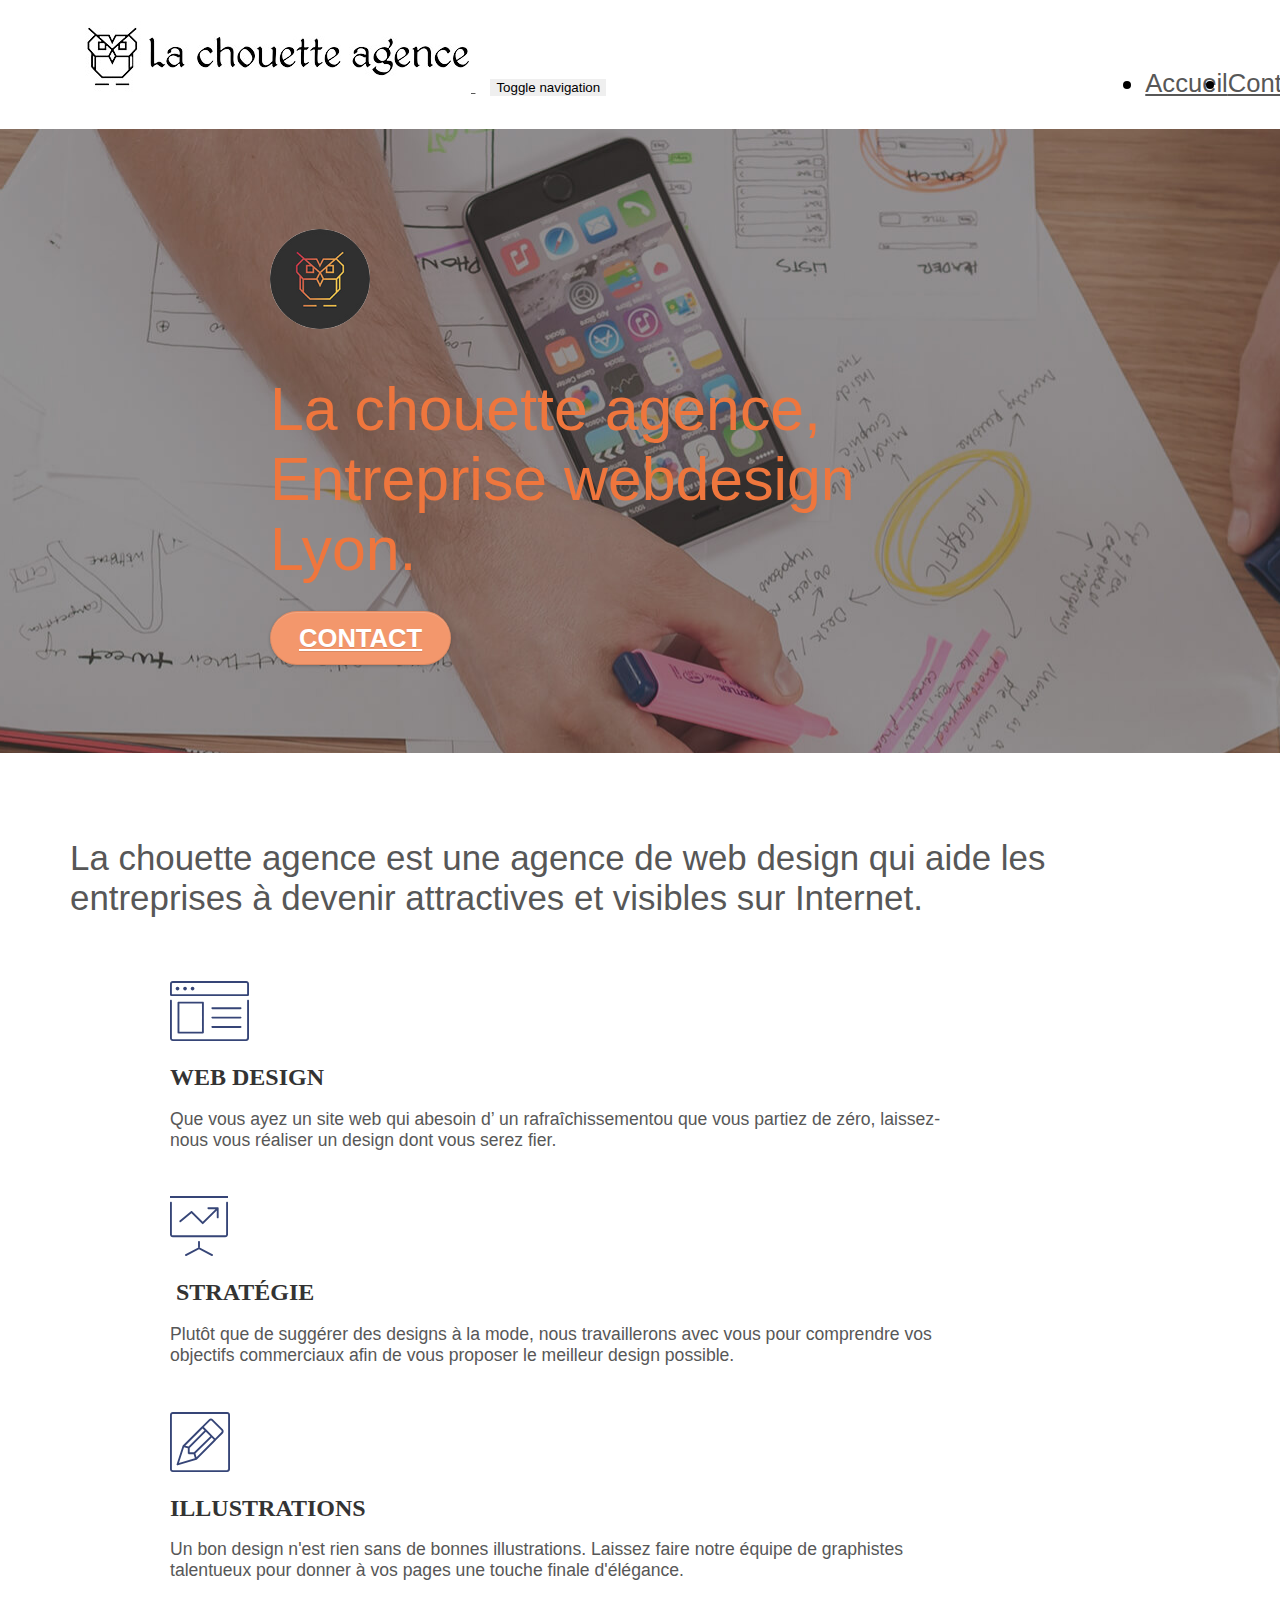
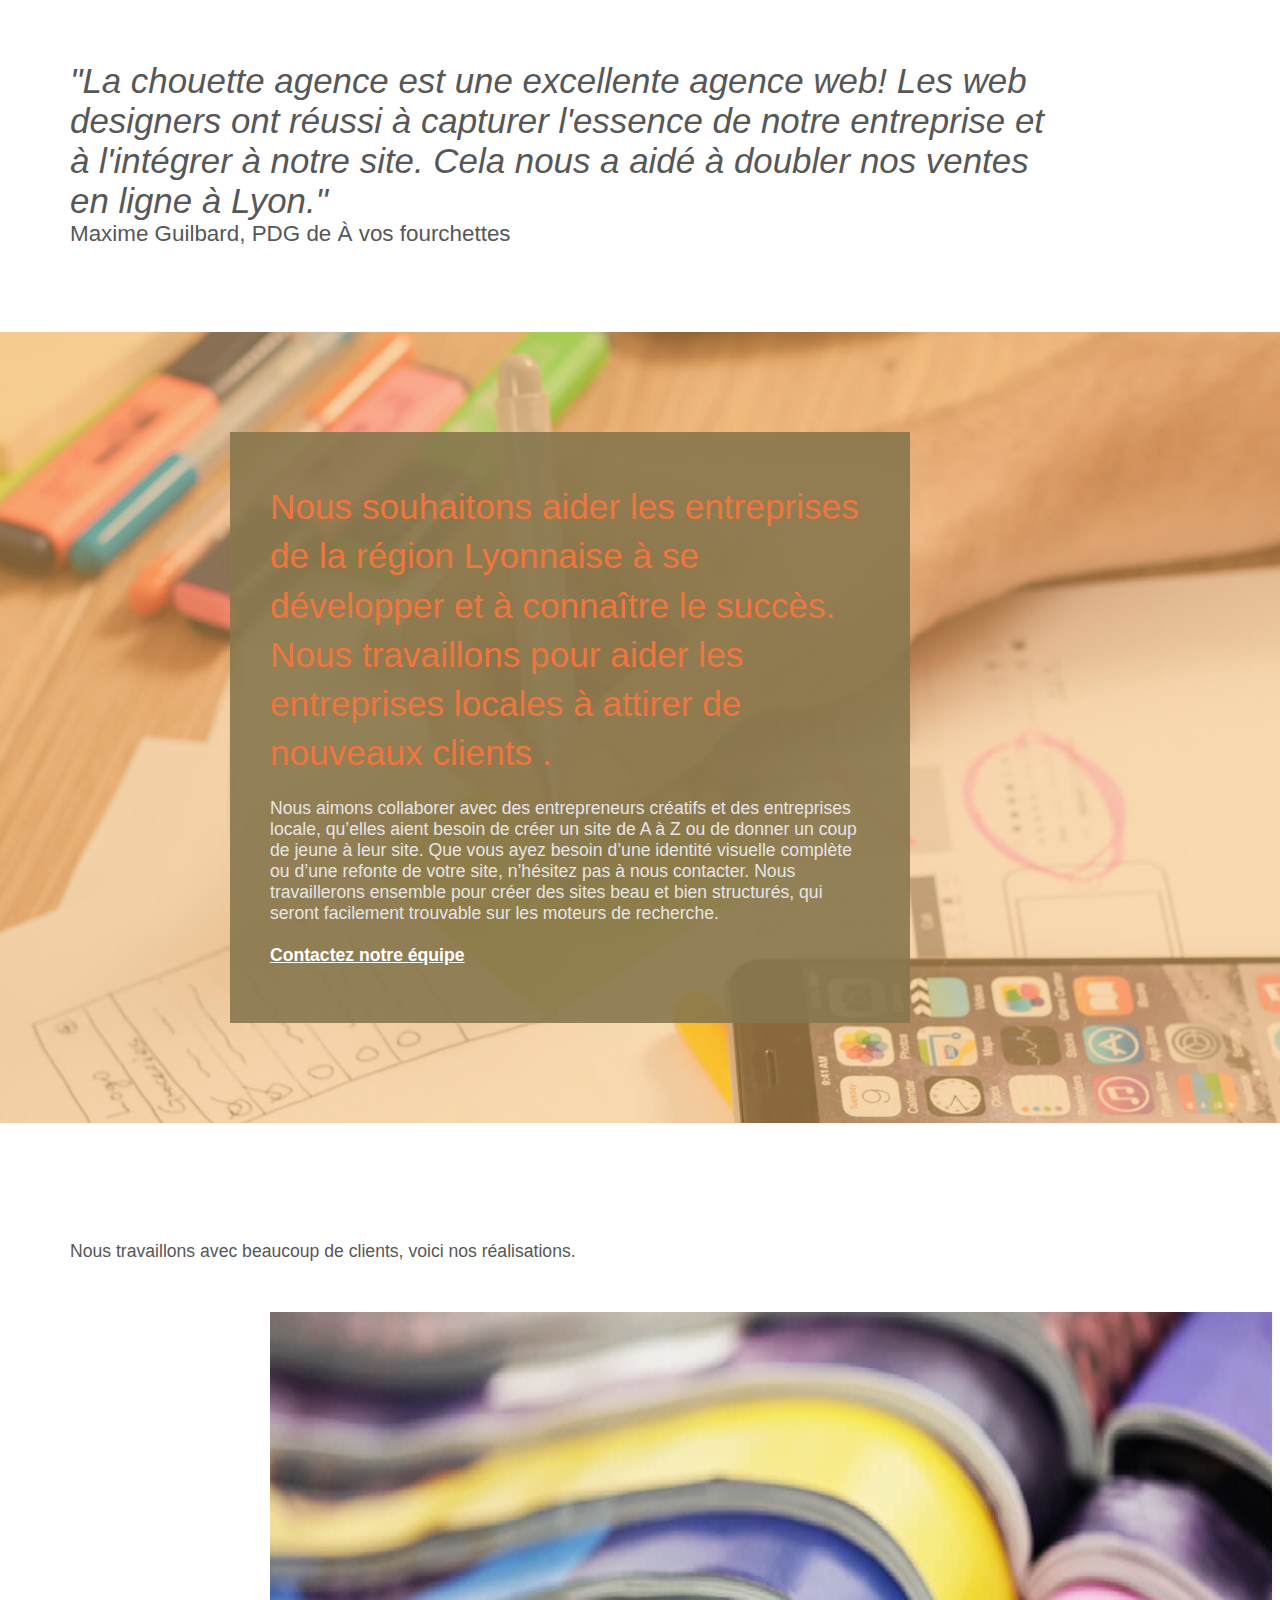
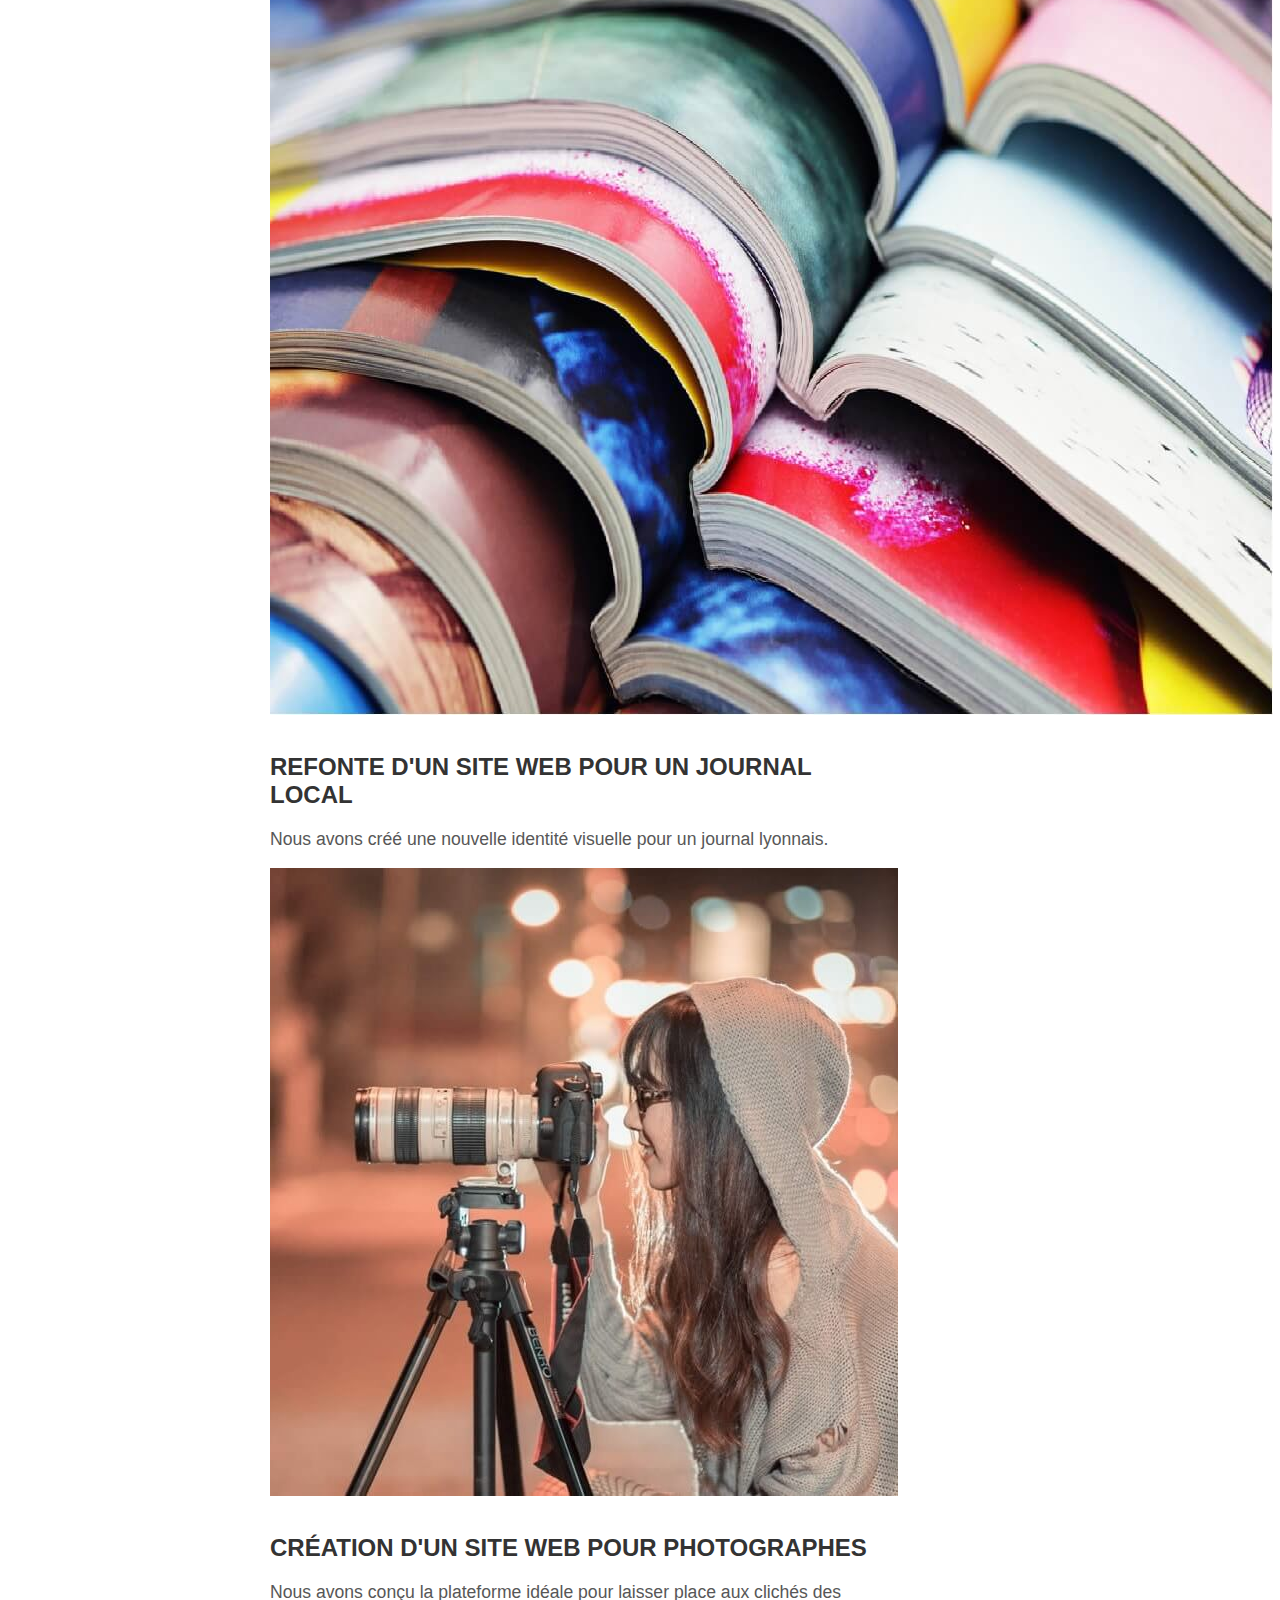
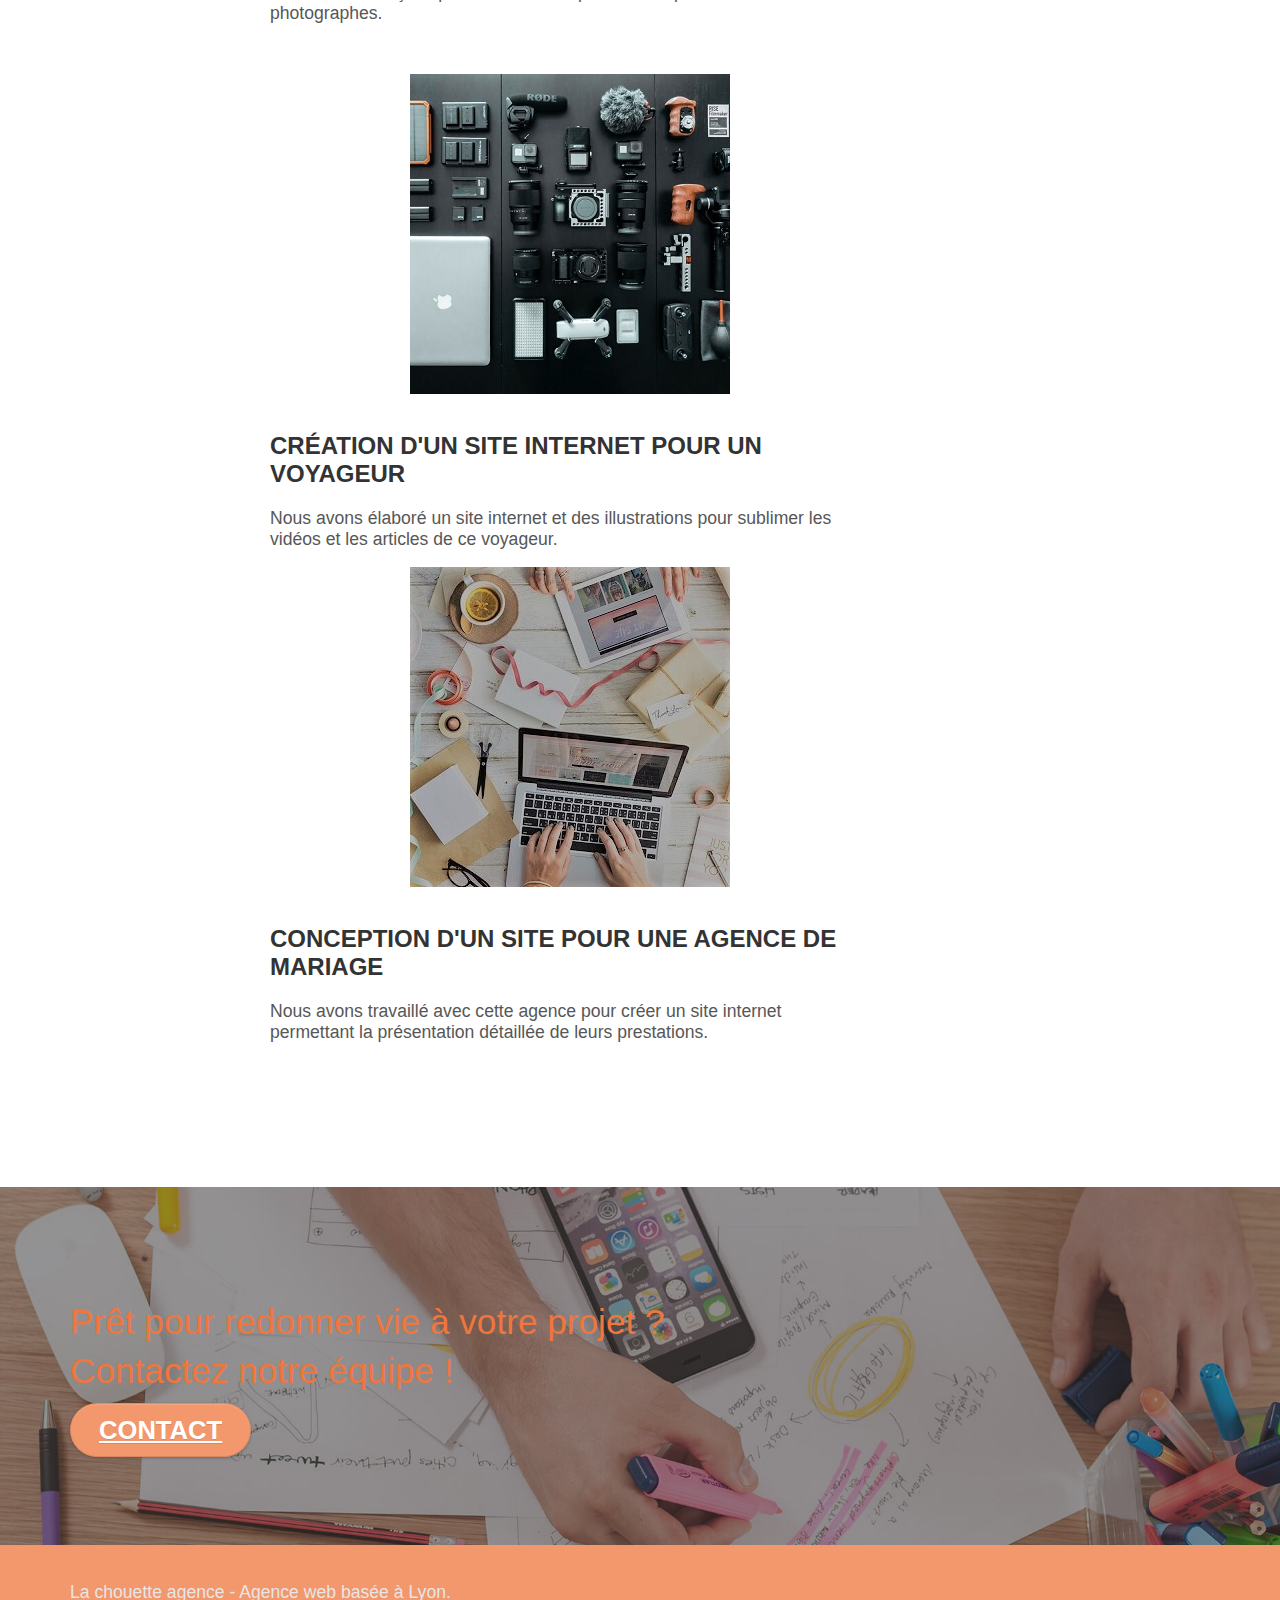
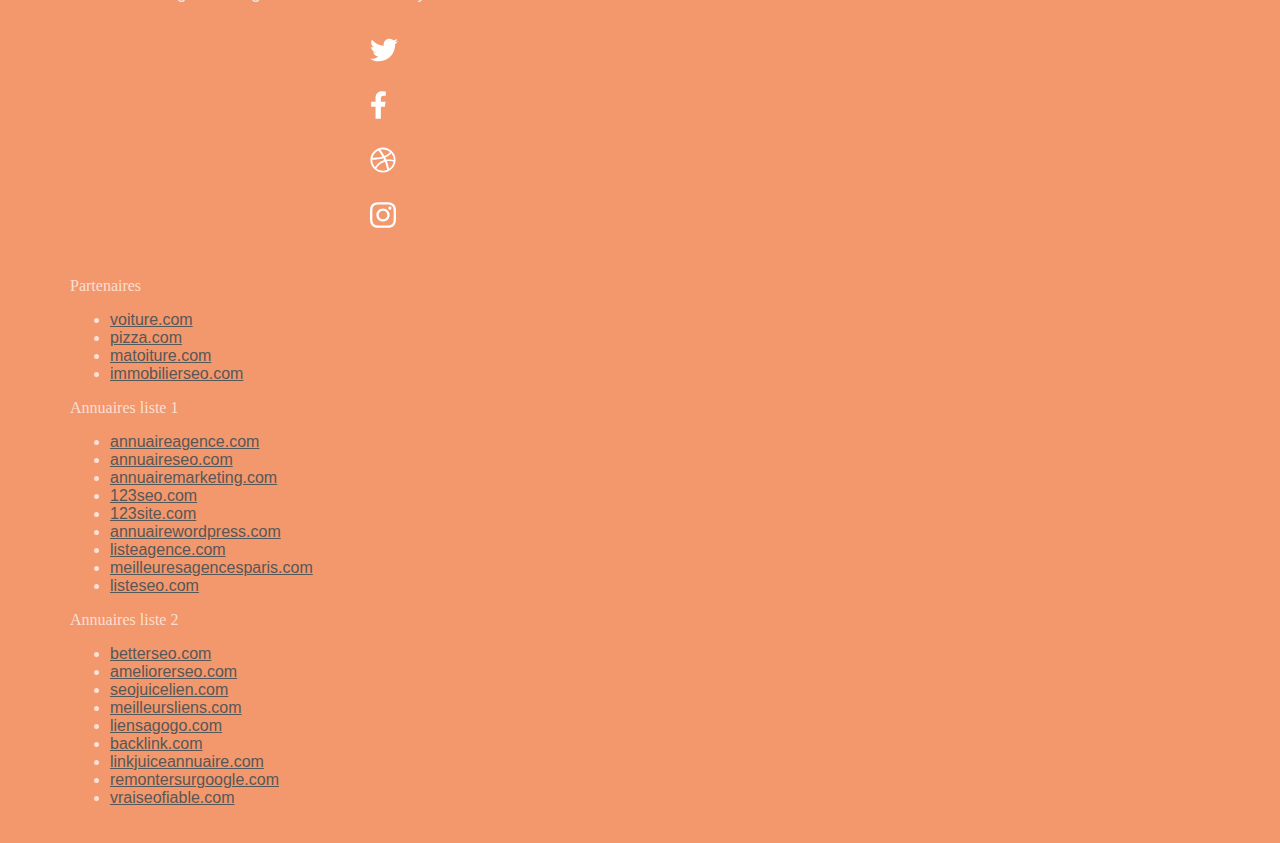
==== commit 396a53f8: "Update index.html" ====
--- a/index.html
+++ b/index.html
@@ -1,15 +1,25 @@
 <!DOCTYPE html>
-<html lang="fr"><head><meta http-equiv="Content-Type" content="text/html; charset=UTF-8">
-        
-        <meta name="keywords" content="Entreprise webdesign Lyon">
-        <meta name="description" content="La chouette agence, une grande agence de webdesign basée à Lyon.">
+<html lang="fr">
+<html prefix="og: http://ogp.me/ns#">
+    <head>
+        <title>La Chouette Agence Webdesign</title>
+        <meta http-equiv="Content-Type" content="text/html; charset=UTF-8">
+        <meta name="keywords" content="Entreprise Webdesign Lyon La chouette agence">
+        <meta name="description" content="La chouette agence, une grande agence de web design basée à Lyon.">
         <meta name="viewport" content="width=device-width, initial-scale=1.0, viewport-fit=cover">
-        <link rel="shortcut icon" type="image/png" href="https://androidprojectiut.github.io/4/favicon.jpg">
-
-        <link rel="stylesheet" type="text/css" href="./css/bootstrap.min.css">
+        <meta property="og:type" content="siteweb">
+        <meta property="og:title" content="La Chouette">
+        <meta property="og:description" content="Une entreprise prospère de Webdesign basée à Lyon">
+        <meta property="og:site_name" content="La Chouette Agence">
+        <meta property="og:url" content="androidprojectiut.github.io/4/">
+        <meta property="og:image" content="https://github.com/AndroidprojectIUT/4/blob/main/img/la-chouette-agence.jpg">
+        <meta property="og:image:type" content="image/jpg" />
+        <meta property="og:image:width" content="386" />
+        <meta property="og:image:height" content="72" />
+        <meta property="og:image:alt" content="bannière la chouette agence" />
+        <link rel="shortcut icon" type="image/png" href="https://github.com/AndroidprojectIUT/4/blob/main/favicon.jpg">
+        <link rel="stylesheet" type="text/css" href="./css/bootstrap.css">
         <link rel="stylesheet" type="text/css" href="./Sass/main.css">
-      
-        <title>Agence,La Chouette</title>
 
         <!-- Analytics -->
 
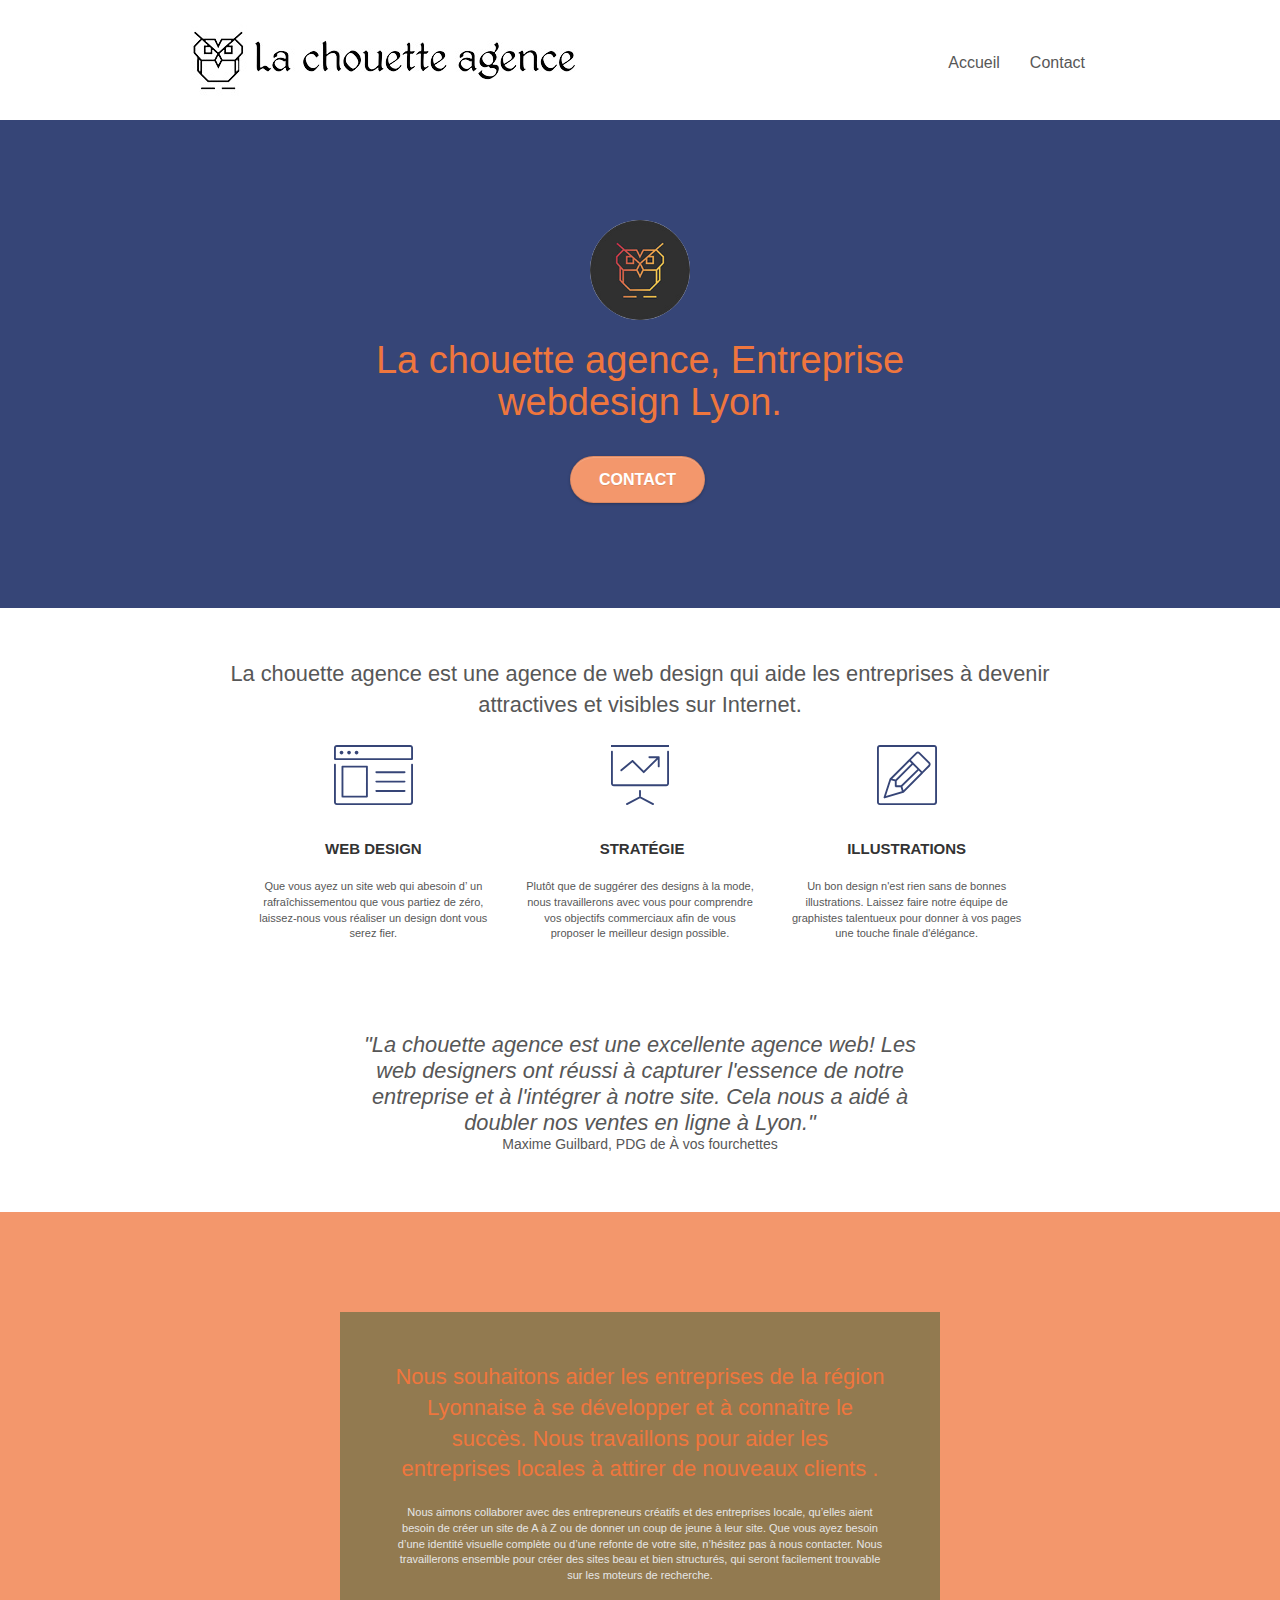
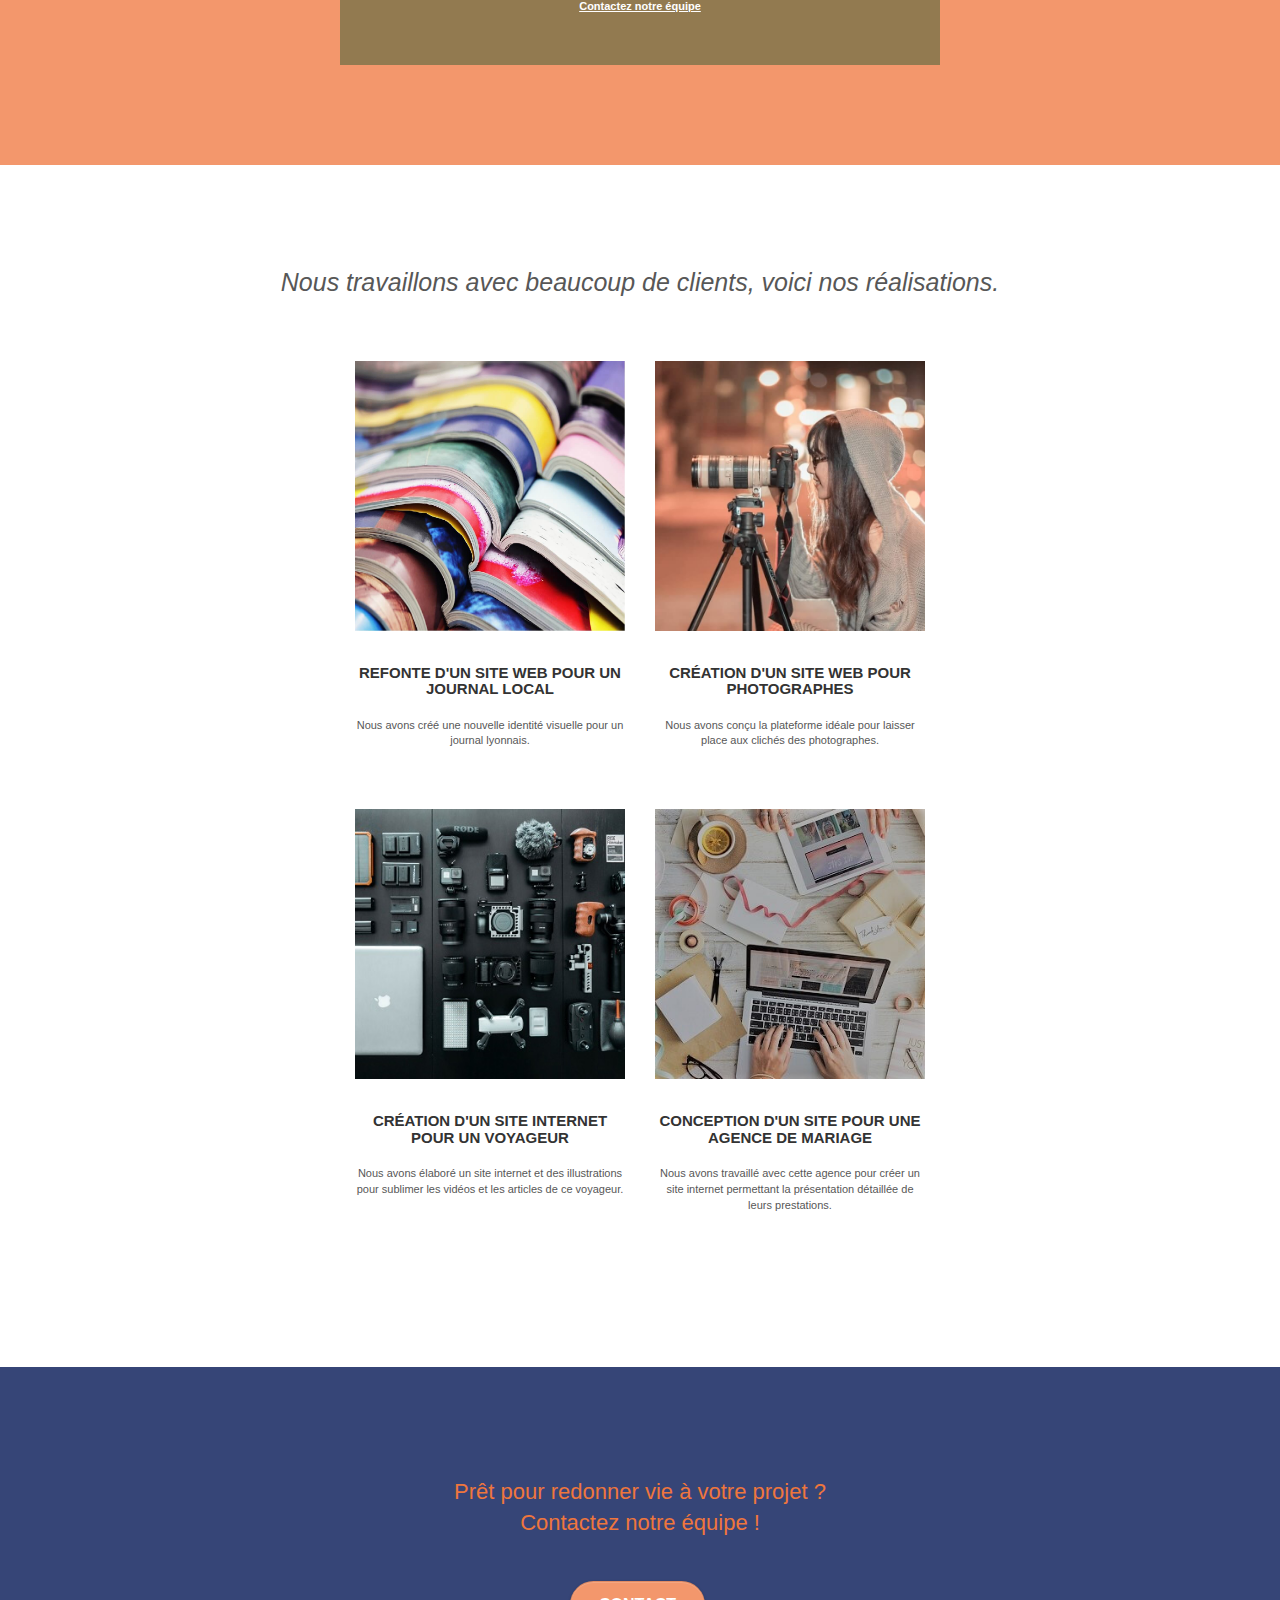
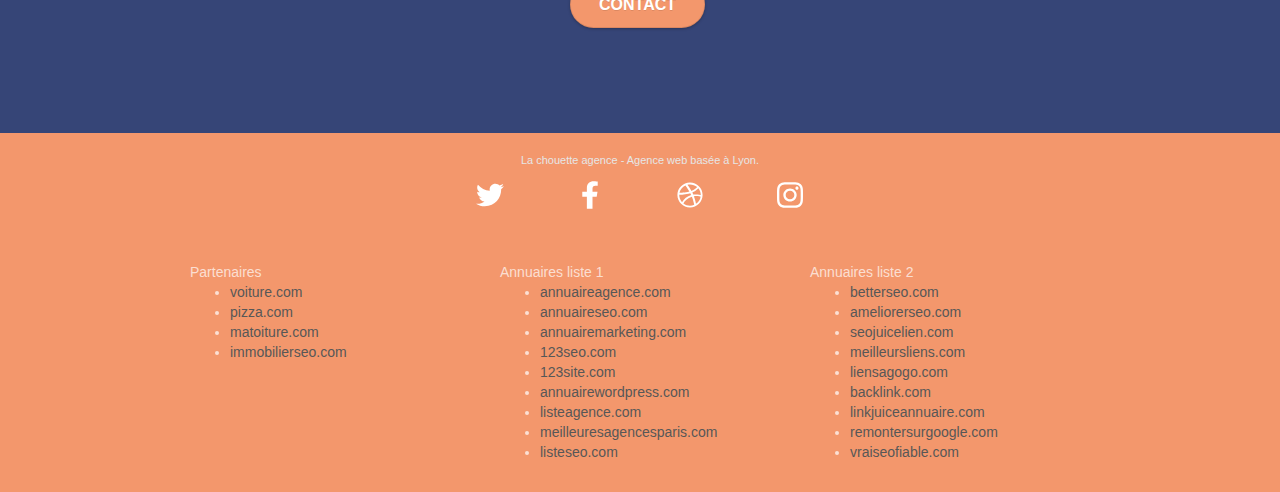
==== commit d59864d5: "Update index.html" ====
--- a/index.html
+++ b/index.html
@@ -18,7 +18,7 @@
         <meta property="og:image:height" content="72" />
         <meta property="og:image:alt" content="bannière la chouette agence" />
         <link rel="shortcut icon" type="image/png" href="https://github.com/AndroidprojectIUT/4/blob/main/favicon.jpg">
-        <link rel="stylesheet" type="text/css" href="./css/bootstrap.css">
+        <link rel="stylesheet" type="text/css" href="./css/bootstrap.min.css">
         <link rel="stylesheet" type="text/css" href="./Sass/main.css">
 
         <!-- Analytics -->
--- a/Sass/main.css
+++ b/Sass/main.css
@@ -94,7 +94,7 @@
   bottom: 0;
   width: 100%;
   z-index: 100000;
-  background: #e6e6e6 url("../img/pageload-spinner.gif") no-repeat center center;
+  background: #e6e6e6 no-repeat center center;
 }
 
 .bloc {
@@ -834,11 +834,11 @@
 }
 
 .bg-banniere {
-  background-image: url("../img/la-chouette-agence-banniere.jpg");
+  background-image: url("../img/jpg/la-chouette-agence-banniere.jpg");
 }
 
 .bg-presentation {
-  background-image: url("../img/image-de-presentation.jpg");
+  background-image: url("../img/jpg/image-de-presentation.jpg");
 }
 
 @media only screen and (min-width: 768px) {
@@ -905,6 +905,37 @@
   }
   .b-parallax {
     background-attachment: scroll;
+  }
+}
+
+@media only screen and (min-width: 320px) {
+  .mg-md .text-center, .col-sm-6 {
+    display: flex;
+    justify-content: center;
+    align-items: center;
+  }
+  .row .row-no-gutters .social {
+    display: flex;
+    flex-direction: row;
+    flex-flow: wrap;
+    justify-content: space-evenly;
+  }
+  .a {
+    text-decoration: underline solid;
+  }
+  .col-sm-4, .col-sm-6 {
+    display: inline-flex;
+    flex-direction: column;
+  }
+  .text-center .intro-portfolio {
+    font-size: 2.5rem;
+    font-style: italic;
+  }
+  .col-sm-12 .fonce {
+    background-color: #ffce90;
+  }
+  .col-sm-12 .claire {
+    background-color: #1e0000;
   }
 }
 
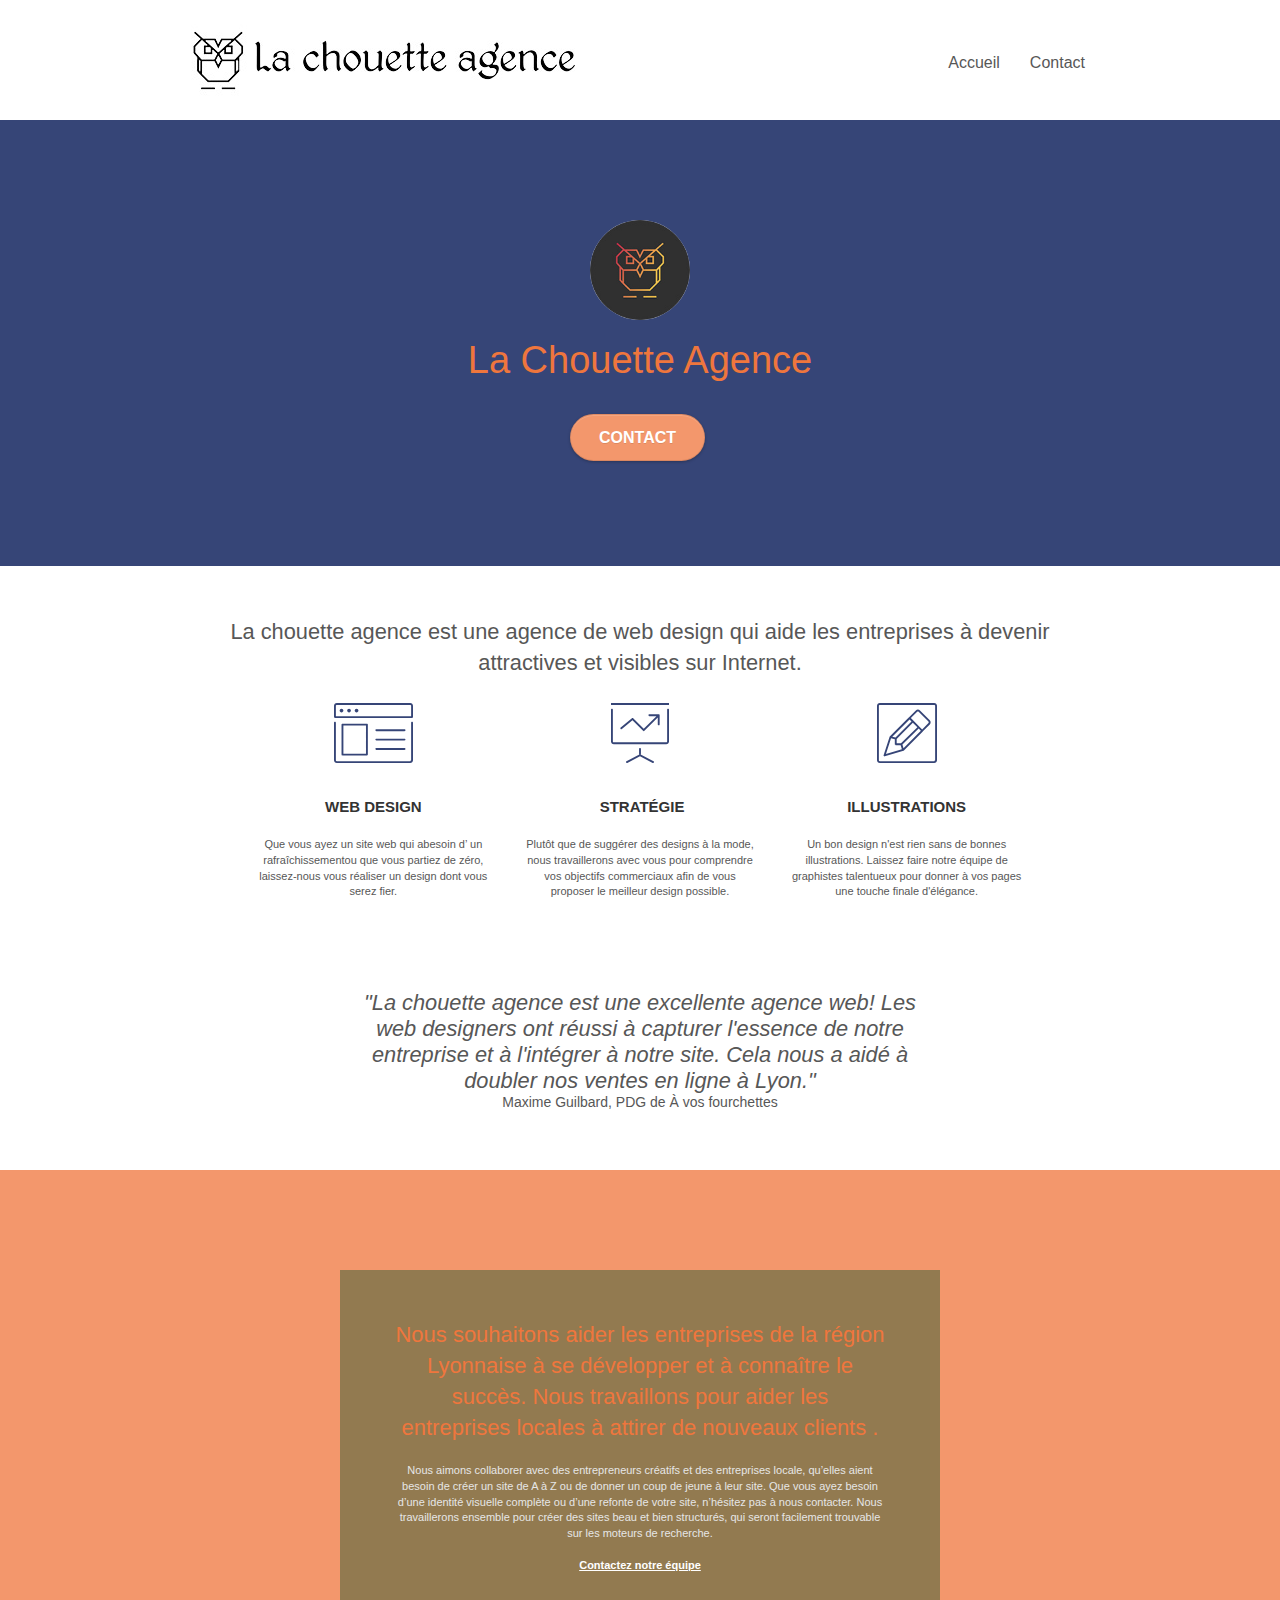
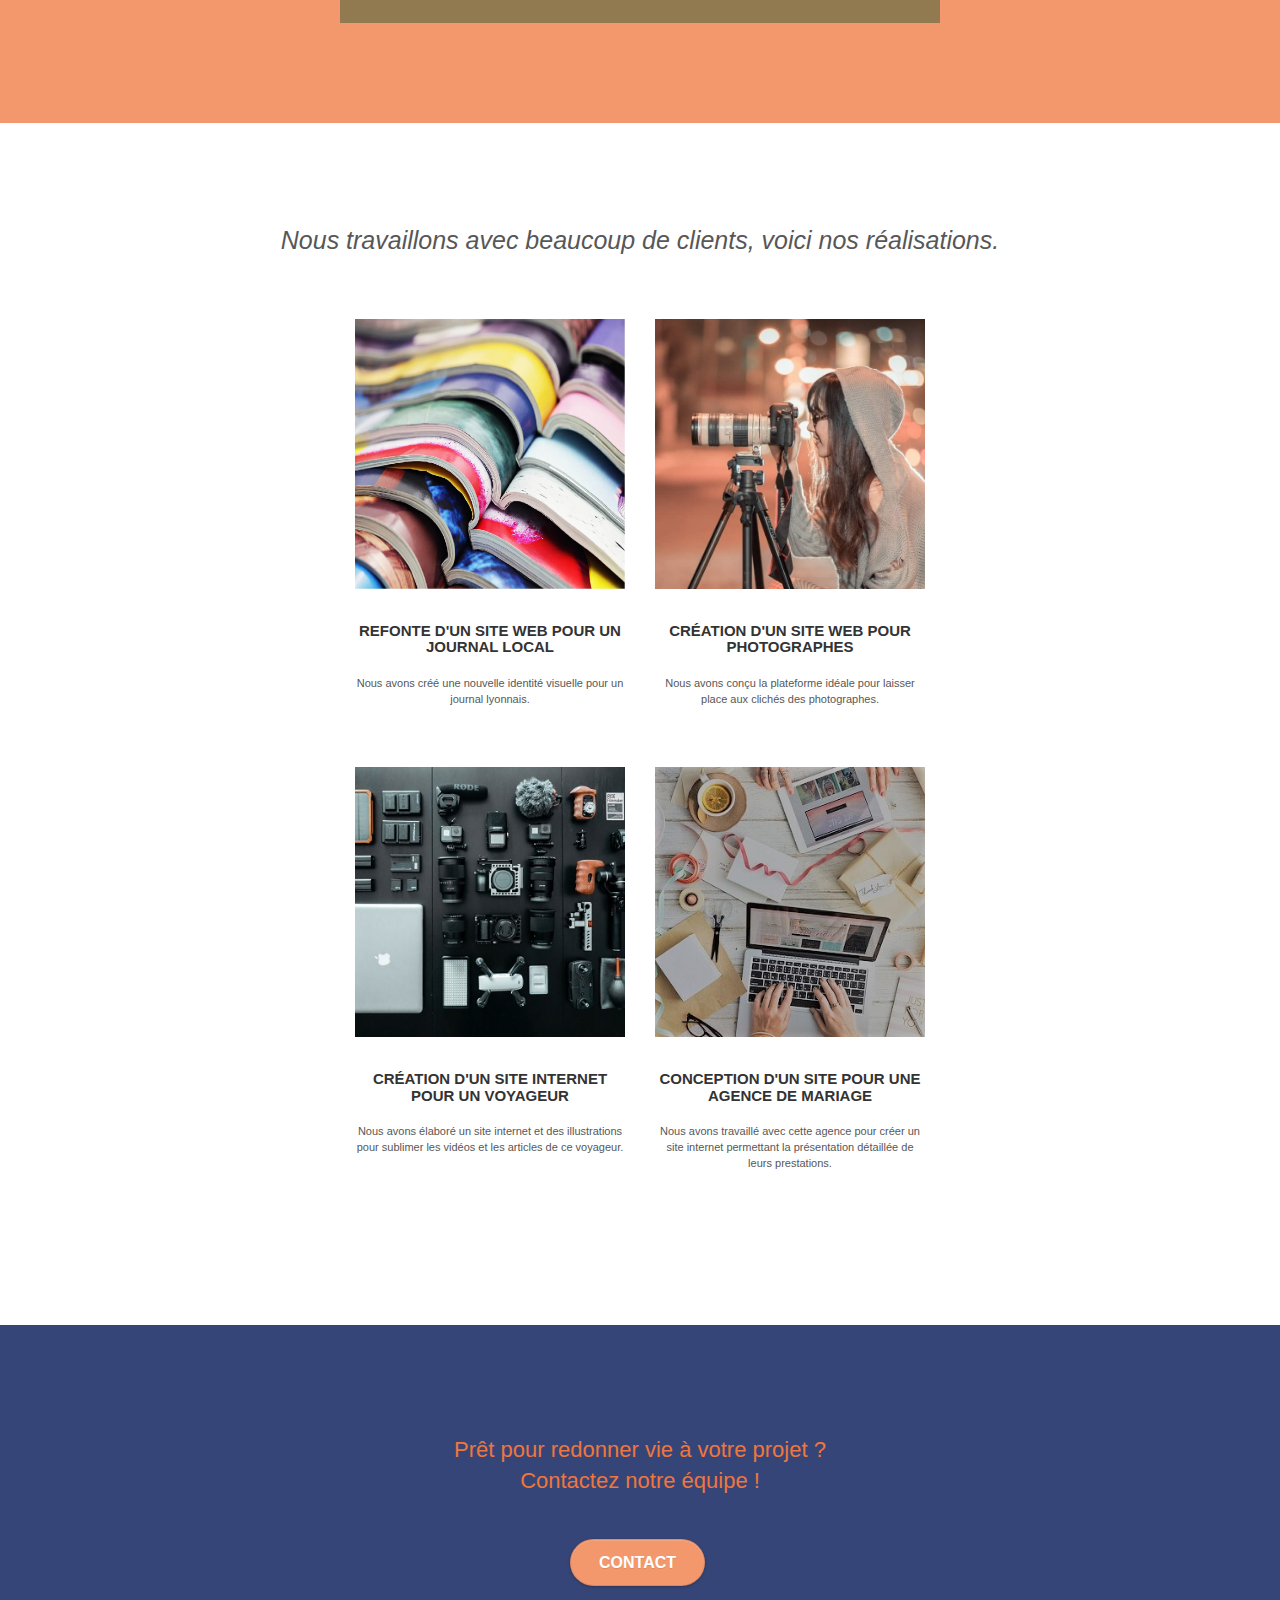
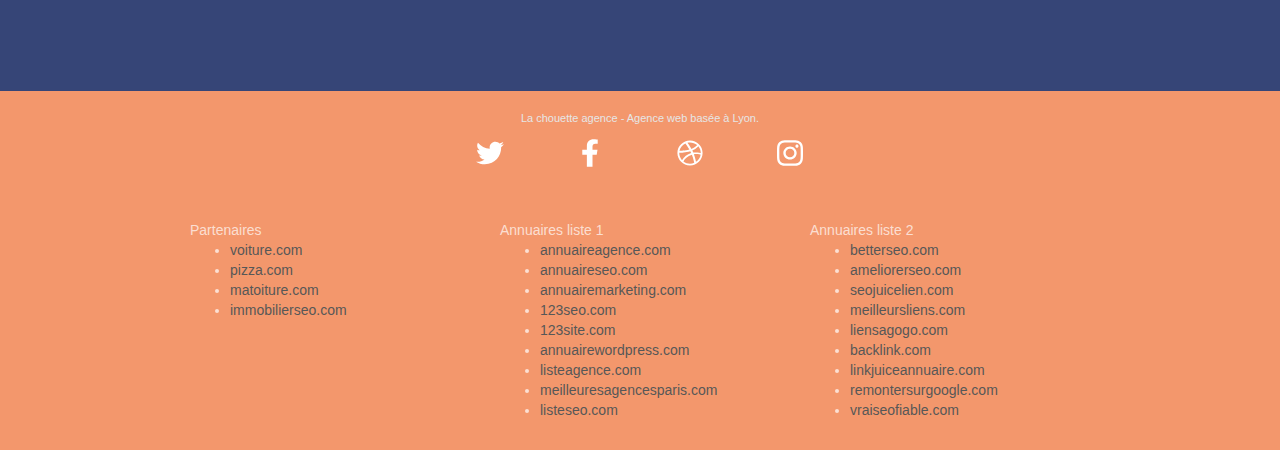
==== commit fc63de38: "Update index.html" ====
--- a/index.html
+++ b/index.html
@@ -78,7 +78,7 @@
                             <div class="col-sm-12">
                                 <img src="./img/logo.jpg" class="center-block image-resize-mode" alt="La chouette agence, agence web paris, création logo paris">
                                 <h1 class="text-center hero-bloc-text tc-white">
-                                    La chouette agence, Entreprise webdesign Lyon.
+                                    La Chouette Agence
                                 </h1>
                                 <div class="text-center">
                                     <a href="https://androidprojectiut.github.io/4/contact.html" class="btn btn-lg btn-clean btn-rd cta-hero btn-atomic-tangerine" id="cta-hero">
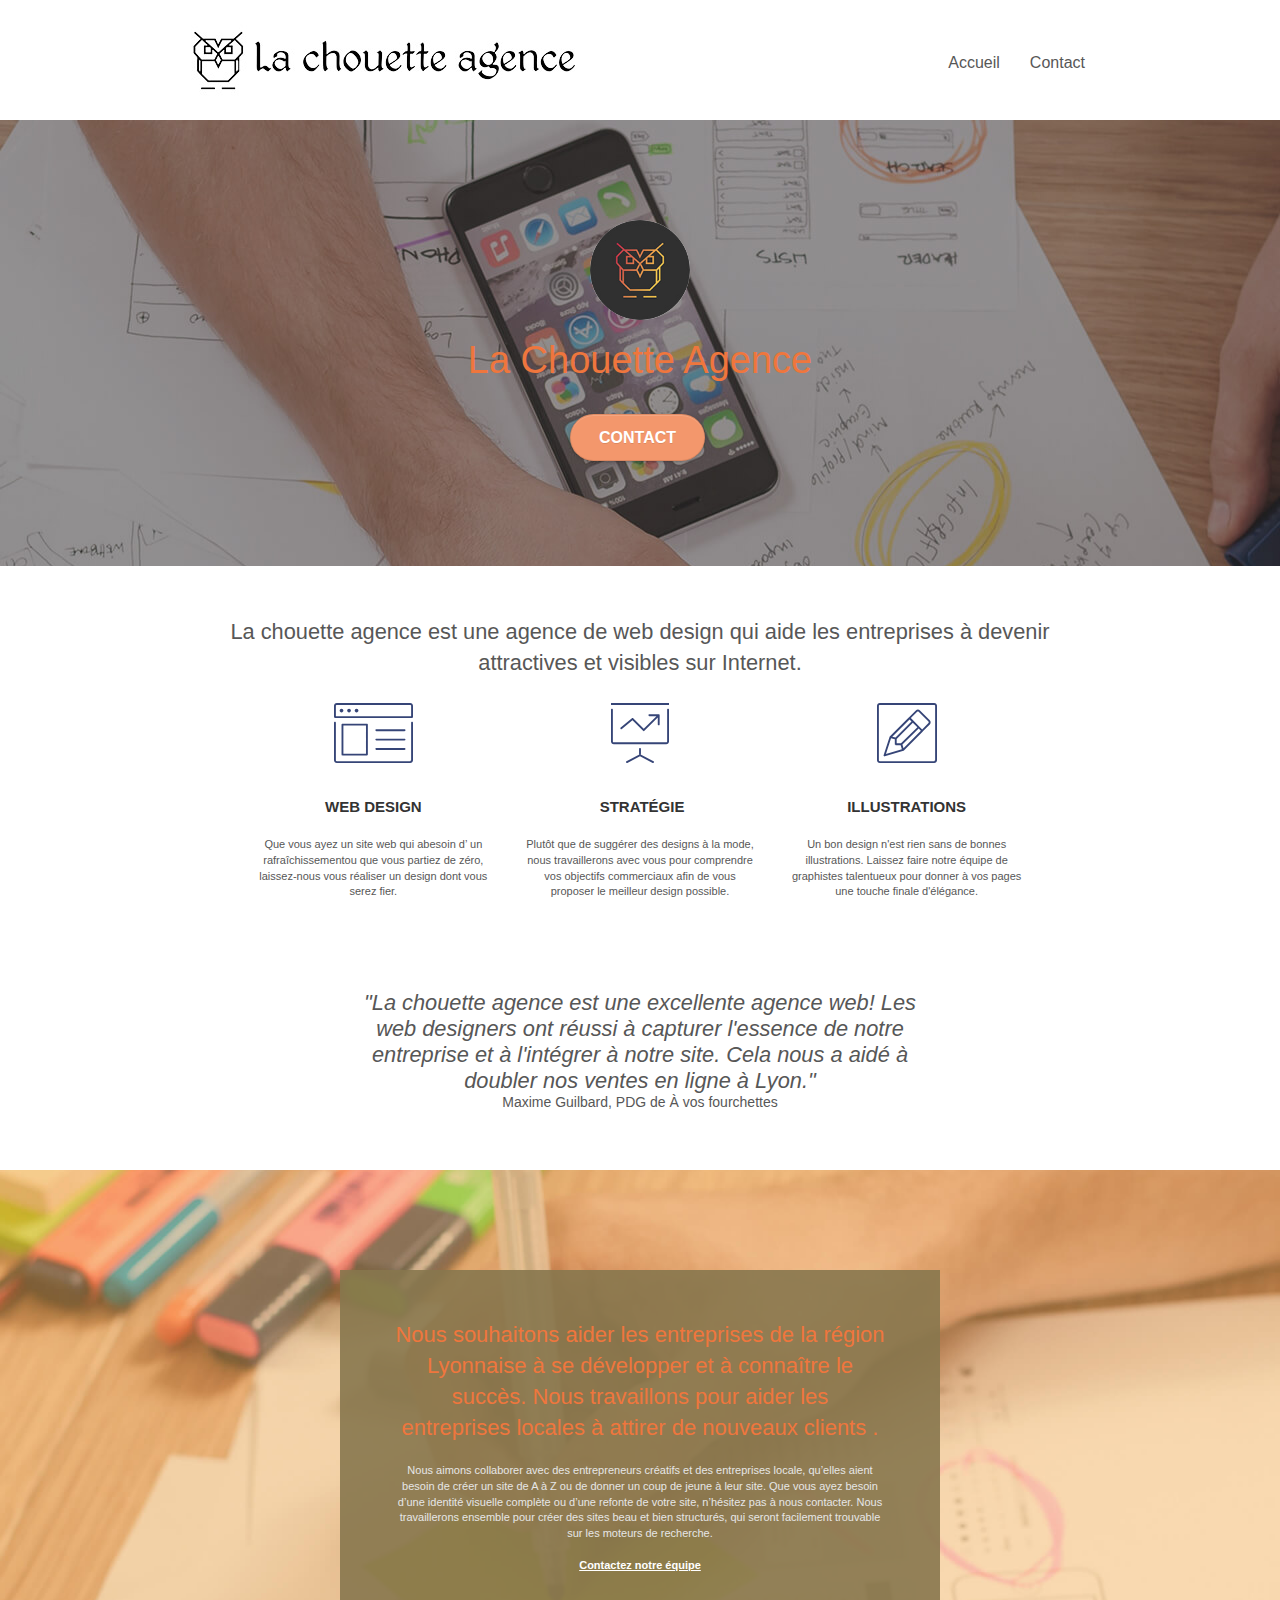
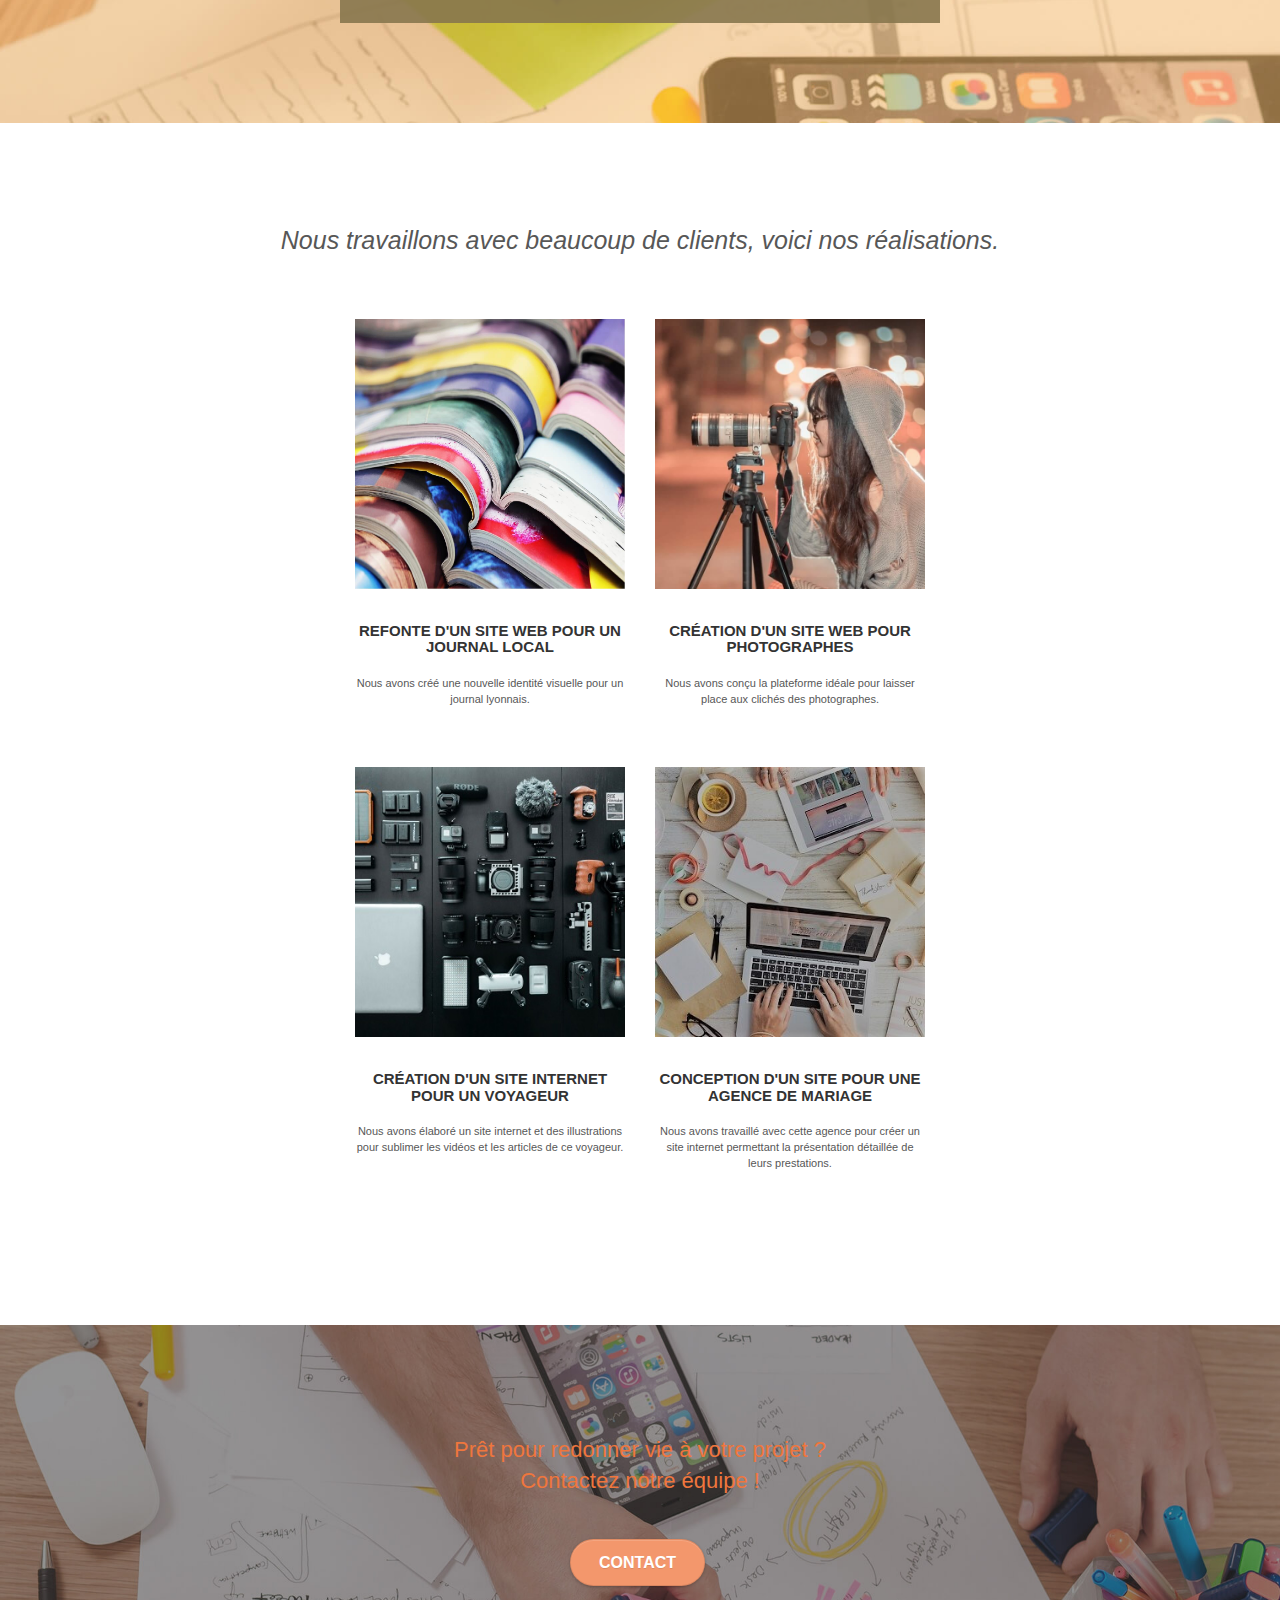
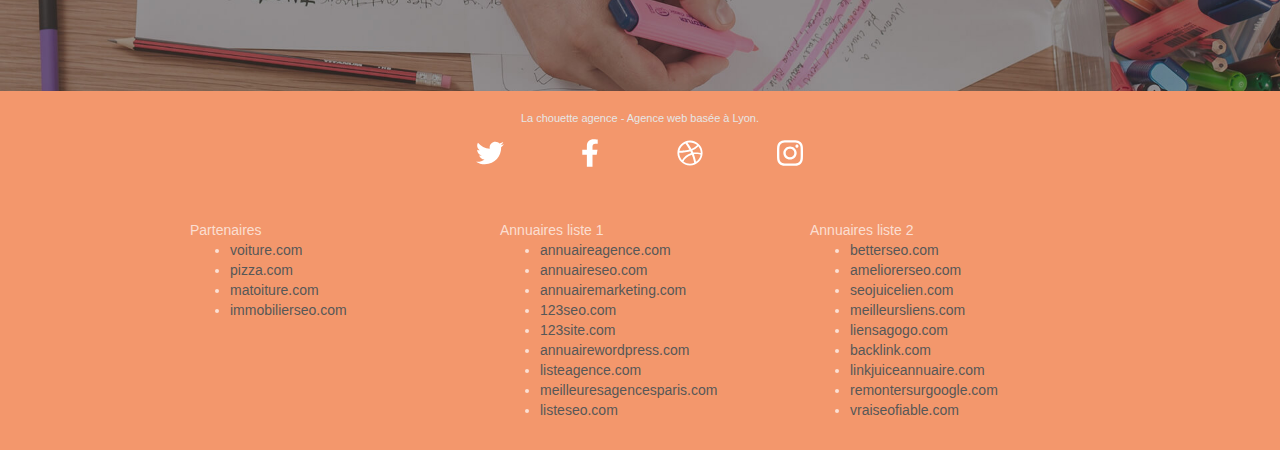
==== commit 62b04d98: "Update index.html" ====
--- a/index.html
+++ b/index.html
@@ -36,7 +36,7 @@
                         <nav class="navbar row">
                             <div class="navbar-header">
                                 <a class="navbar-brand" href="https://androidprojectiut.github.io/4/index.html">
-                                    <img src="./img/la-chouette-agence.jpg" alt="paris web design logo agence web meilleure agence">
+                                    <img src="./img/jpg/la-chouette-agence.jpg" alt="paris web design logo agence web meilleure agence">
                                 </a>
                                 <button id="nav-toggle" type="button" class="ui-navbar-toggle navbar-toggle" data-toggle="collapse" data-target=".navbar-1">
                                     <span class="sr-only">
@@ -76,7 +76,7 @@
                     <div class="container bloc-lg">
                         <div class="row tight-width-whitespace">
                             <div class="col-sm-12">
-                                <img src="./img/logo.jpg" class="center-block image-resize-mode" alt="La chouette agence, agence web paris, création logo paris">
+                                <img src="./img/jpg/logo.jpg" class="center-block image-resize-mode" alt="La chouette agence, agence web paris, création logo paris">
                                 <h1 class="text-center hero-bloc-text tc-white">
                                     La Chouette Agence
                                 </h1>
@@ -209,7 +209,7 @@
                             <article>
                                 <div class="col-sm-6">
                                     <a href="https://androidprojectiut.github.io/4/#" data-lightbox="img/1.jpg" data-gallery-id="gallery-1" data-caption="Refonte d&#39;un site web pour un journal local" data-frame="snapshot-lb">
-                                        <img src="./img/1.jpg" alt="paris web design logo agence web meilleure agence et refonte site web journal" class="img-responsive portfolio-thumb">
+                                        <img src="./img/jpg/1.jpg" alt="paris web design logo agence web meilleure agence et refonte site web journal" class="img-responsive portfolio-thumb">
                                     </a>
                                     <h3 class="mg-md text-center">
                                         Refonte d'un site web pour un journal local
@@ -222,7 +222,7 @@
                             <article>
                                 <div class="col-sm-6">
                                     <a href="https://androidprojectiut.github.io/4/#" data-lightbox="img/2.jpg" data-gallery-id="gallery-1" data-caption="Création d&#39;un site web pour photographes" data-frame="snapshot-lb">
-                                        <img src="./img/2.jpg" class="img-responsive portfolio-thumb" alt="paris web design logo agence web meilleure agence, Création d&#39;un site web pour photographes">
+                                        <img src="./img/jpg/2.jpg" class="img-responsive portfolio-thumb" alt="paris web design logo agence web meilleure agence, Création d&#39;un site web pour photographes">
                                     </a>
                                     <h3 class="mg-md text-center">
                                         Création d'un site web pour photographes
@@ -237,7 +237,7 @@
                             <article>
                                 <div class="col-sm-6">
                                     <a href="https://androidprojectiut.github.io/4/#" data-lightbox="img/3.jpg" data-gallery-id="gallery-1" data-caption="Création d&#39;un site internet pour un voyageur" data-frame="snapshot-lb">
-                                        <img src="./img/3.jpg" class="img-responsive portfolio-thumb" alt="paris web design logo agence web meilleure agence, Création d&#39;un site web pour voyageur">
+                                        <img src="./img/jpg/3.jpg" class="img-responsive portfolio-thumb" alt="paris web design logo agence web meilleure agence, Création d&#39;un site web pour voyageur">
                                     </a>
                                     <h3 class="mg-md text-center">
                                         Création d'un site internet pour un voyageur
@@ -250,7 +250,7 @@
                             <article>
                                 <div class="col-sm-6">
                                     <a href="https://androidprojectiut.github.io/4/#" data-lightbox="img/4.jpg" data-gallery-id="gallery-1" data-caption="Conception d&#39;un site pour une agence de mariage" data-frame="snapshot-lb">
-                                        <img src="./img/4.jpg" class="img-responsive portfolio-thumb" alt="paris web design logo agence web meilleure agence, Création d&#39;un site web pour agence de mariage">
+                                        <img src="./img/jpg/4.jpg" class="img-responsive portfolio-thumb" alt="paris web design logo agence web meilleure agence, Création d&#39;un site web pour agence de mariage">
                                         </a>
                                     <h3 class="mg-md text-center">
                                         Conception d'un site pour une agence de mariage
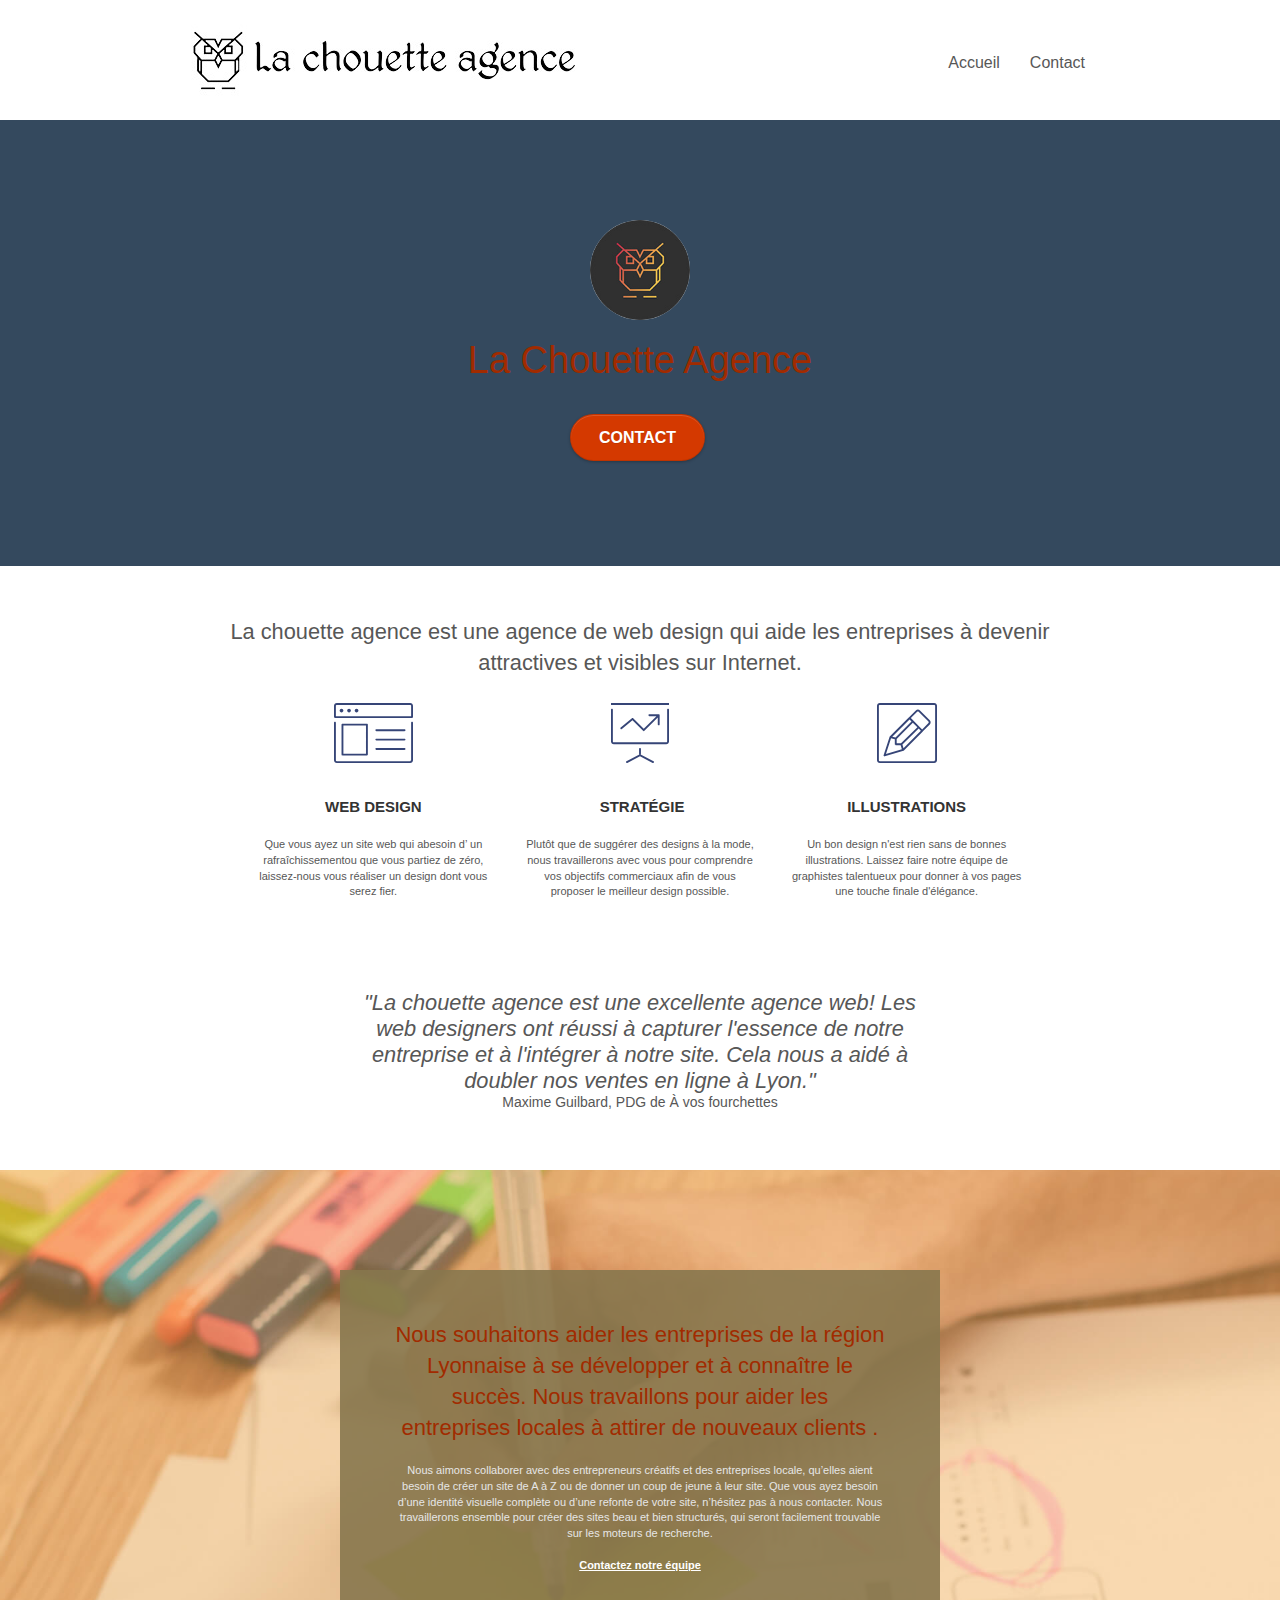
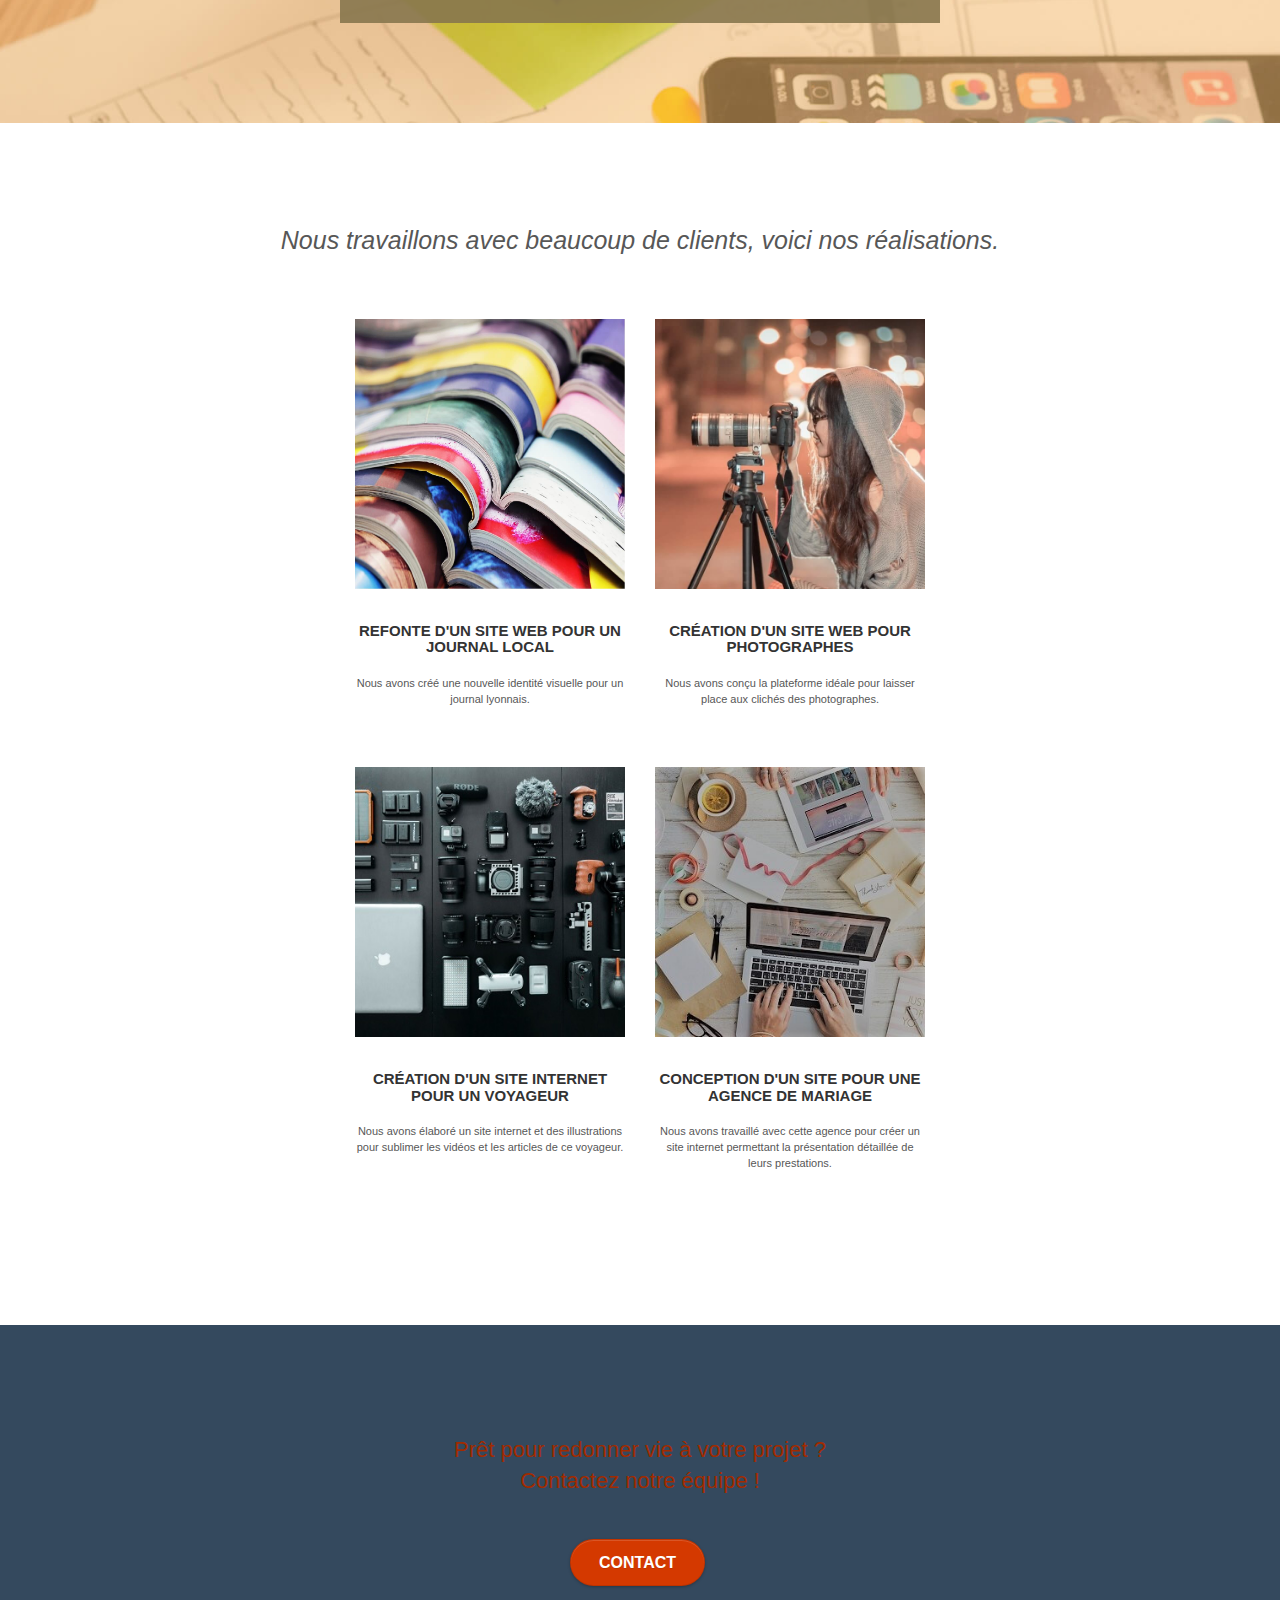
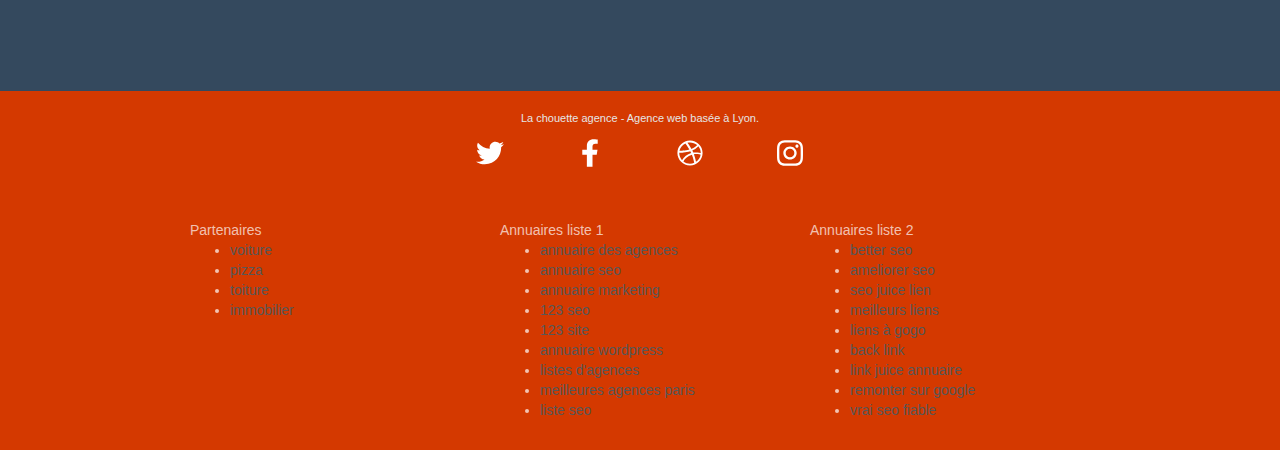
==== commit 27b5d6b1: "Update index.html" ====
--- a/index.html
+++ b/index.html
@@ -284,7 +284,7 @@
             <!-- bloc-5-cta END -->
 
             <!-- Footer - bloc-8 -->
-            <footer>
+                       <footer>
                 <div class="bloc bgc-atomic-tangerine d-bloc" id="bloc-8">
                     <div class="container bloc-sm">
                         <div class="row">
@@ -325,7 +325,7 @@
                                             </a>
                                         </div>
                                     </div>
-                                    <div class="keywords" style="color: #f3976c">
+                                    <div class="keywords" style="color: #d43900">
                                         Agence web à paris, stratégie web, web design, illustrations, design de site web, site web, web, internet, site internet, site
                                     </div>
                                 </div>
@@ -334,16 +334,16 @@
                                         Partenaires
                                         <ul>
                                             <li>
-                                                <a href="https://androidprojectiut.github.io/4/voiture.com">voiture.com</a>
-                                            </li>
-                                            <li>
-                                                <a href="https://androidprojectiut.github.io/4/pizza.com">pizza.com</a>
-                                            </li>
-                                            <li>
-                                                <a href="https://androidprojectiut.github.io/4/matoiture.com">matoiture.com</a>
-                                            </li>
-                                            <li>
-                                                <a href="https://androidprojectiut.github.io/4/immobilierseo.com">immobilierseo.com</a>
+                                                <a href="https://androidprojectiut.github.io/4/voiture.com">voiture</a>
+                                            </li>
+                                            <li>
+                                                <a href="https://androidprojectiut.github.io/4/pizza.com">pizza</a>
+                                            </li>
+                                            <li>
+                                                <a href="https://androidprojectiut.github.io/4/matoiture.com">toiture</a>
+                                            </li>
+                                            <li>
+                                                <a href="https://androidprojectiut.github.io/4/immobilierseo.com">immobilier</a>
                                             </li>
                                         </ul>
                                     </div>
@@ -351,31 +351,31 @@
                                         Annuaires liste 1
                                         <ul>
                                             <li>
-                                                <a href="https://androidprojectiut.github.io/4/annuaireagence.com">annuaireagence.com</a>
-                                            </li>
-                                            <li>
-                                                <a href="https://androidprojectiut.github.io/4/annuaireseo.com">annuaireseo.com</a>
-                                            </li>
-                                            <li>
-                                                <a href="https://androidprojectiut.github.io/4/annuairemarketing.com">annuairemarketing.com</a>
-                                            </li>
-                                            <li>
-                                                <a href="https://androidprojectiut.github.io/4/123seoture.com">123seo.com</a>
-                                            </li>
-                                            <li>
-                                                <a href="https://androidprojectiut.github.io/4/123site.com">123site.com</a>
-                                            </li>
-                                            <li>
-                                                <a href="https://androidprojectiut.github.io/4/annuairewordpress.com">annuairewordpress.com</a>
-                                            </li>
-                                            <li>
-                                                <a href="https://androidprojectiut.github.io/4/listeagence.com">listeagence.com</a>
-                                            </li>
-                                            <li>
-                                                <a href="https://androidprojectiut.github.io/4/meilleuresagencesparis.com">meilleuresagencesparis.com</a>
-                                            </li>
-                                            <li>
-                                                <a href="https://androidprojectiut.github.io/4/listeseo.com">listeseo.com</a>
+                                                <a href="https://androidprojectiut.github.io/4/annuaireagence.com">annuaire des agences</a>
+                                            </li>
+                                            <li>
+                                                <a href="https://androidprojectiut.github.io/4/annuaireseo.com">annuaire seo</a>
+                                            </li>
+                                            <li>
+                                                <a href="https://androidprojectiut.github.io/4/annuairemarketing.com">annuaire marketing</a>
+                                            </li>
+                                            <li>
+                                                <a href="https://androidprojectiut.github.io/4/123seoture.com">123 seo</a>
+                                            </li>
+                                            <li>
+                                                <a href="https://androidprojectiut.github.io/4/123site.com">123 site</a>
+                                            </li>
+                                            <li>
+                                                <a href="https://androidprojectiut.github.io/4/annuairewordpress.com">annuaire wordpress</a>
+                                            </li>
+                                            <li>
+                                                <a href="https://androidprojectiut.github.io/4/listeagence.com">listes d'agences</a>
+                                            </li>
+                                            <li>
+                                                <a href="https://androidprojectiut.github.io/4/meilleuresagencesparis.com">meilleures agences paris</a>
+                                            </li>
+                                            <li>
+                                                <a href="https://androidprojectiut.github.io/4/listeseo.com">liste seo</a>
                                             </li>
                                         </ul>
                                     </div>
@@ -383,31 +383,31 @@
                                         Annuaires liste 2
                                         <ul>
                                             <li>
-                                                <a href="https://androidprojectiut.github.io/4/betterseo.com">betterseo.com</a>
-                                            </li>
-                                            <li>
-                                                <a href="https://androidprojectiut.github.io/4/ameliorerseo.com">ameliorerseo.com</a>
-                                            </li>
-                                            <li>
-                                                <a href="https://androidprojectiut.github.io/4/seojuicelien.com">seojuicelien.com</a>
-                                            </li>
-                                            <li>
-                                                <a href="https://androidprojectiut.github.io/4/meilleursliens.com">meilleursliens.com</a>
-                                            </li>
-                                            <li>
-                                                <a href="https://androidprojectiut.github.io/4/liensagogo.com">liensagogo.com</a>
-                                            </li>
-                                            <li>
-                                                <a href="https://androidprojectiut.github.io/4/backlink.com">backlink.com</a>
-                                            </li>
-                                            <li>
-                                                <a href="https://androidprojectiut.github.io/4/linkjuiceannuaire.com">linkjuiceannuaire.com</a>
-                                            </li>
-                                            <li>
-                                                <a href="https://androidprojectiut.github.io/4/remontersurgoogle.com">remontersurgoogle.com</a>
-                                            </li>
-                                            <li>
-                                                <a href="https://androidprojectiut.github.io/4/vraiseofiable.com">vraiseofiable.com</a>
+                                                <a href="https://androidprojectiut.github.io/4/betterseo.com">better seo</a>
+                                            </li>
+                                            <li>
+                                                <a href="https://androidprojectiut.github.io/4/ameliorerseo.com">ameliorer seo</a>
+                                            </li>
+                                            <li>
+                                                <a href="https://androidprojectiut.github.io/4/seojuicelien.com">seo juice lien</a>
+                                            </li>
+                                            <li>
+                                                <a href="https://androidprojectiut.github.io/4/meilleursliens.com">meilleurs liens</a>
+                                            </li>
+                                            <li>
+                                                <a href="https://androidprojectiut.github.io/4/liensagogo.com">liens à gogo</a>
+                                            </li>
+                                            <li>
+                                                <a href="https://androidprojectiut.github.io/4/backlink.com">back link</a>
+                                            </li>
+                                            <li>
+                                                <a href="https://androidprojectiut.github.io/4/linkjuiceannuaire.com">link juice annuaire</a>
+                                            </li>
+                                            <li>
+                                                <a href="https://androidprojectiut.github.io/4/remontersurgoogle.com">remonter sur google</a>
+                                            </li>
+                                            <li>
+                                                <a href="https://androidprojectiut.github.io/4/vraiseofiable.com">vrai seo fiable</a>
                                             </li>
                                         </ul>
                                     </div>
--- a/Sass/main.css
+++ b/Sass/main.css
@@ -611,7 +611,7 @@
 }
 
 .close-lightbox {
-  color: #FFF;
+  color: #949494;
   font-size: 3rem;
   position: absolute;
   top: 20px;
@@ -628,7 +628,7 @@
 .next-lightbox:hover,
 .prev-lightbox:hover {
   opacity: 1.0;
-  color: #FFF;
+  color: #949494;
 }
 
 .next-lightbox,
@@ -716,7 +716,7 @@
 
 .cta-hero {
   margin-top: 22px;
-  color: #FFFFFF !important;
+  color: #949494 !important;
   text-transform: uppercase;
   padding: 12px 28px 12px 28px;
   font-size: 1.6rem;
@@ -791,24 +791,24 @@
 }
 
 .bgc-dark-slate-blue {
-  background-color: #364577;
+  background-color: #34495E;
 }
 
 .bgc-atomic-tangerine {
-  background-color: #F3976C;
+  background-color: #d43900;
 }
 
 .tc-white {
-  color: #ef763d !important;
+  color: #a12b00 !important;
 }
 
 .btn-atomic-tangerine {
-  background: #F3976C;
+  background: #d43900;
   color: #FFFFFF !important;
 }
 
 .btn-atomic-tangerine:hover {
-  background: #c27956 !important;
+  background: #ab6543 !important;
   color: #FFFFFF !important;
 }
 
@@ -821,20 +821,20 @@
 }
 
 .ltc-atomic-tangerine {
-  color: #F3976C !important;
+  color: #d43900 !important;
 }
 
 .ltc-atomic-tangerine:hover {
-  color: #c27956 !important;
+  color: #ab6543 !important;
 }
 
 .icon-dark-slate-blue {
-  color: #364577 !important;
-  border-color: #364577 !important;
+  color: #34495E !important;
+  border-color: #34495E !important;
 }
 
 .bg-banniere {
-  background-image: url("../img/jpg/la-chouette-agence-banniere.jpg");
+  background-image: url("../img/la-chouette-agence-banniere.jpg");
 }
 
 .bg-presentation {
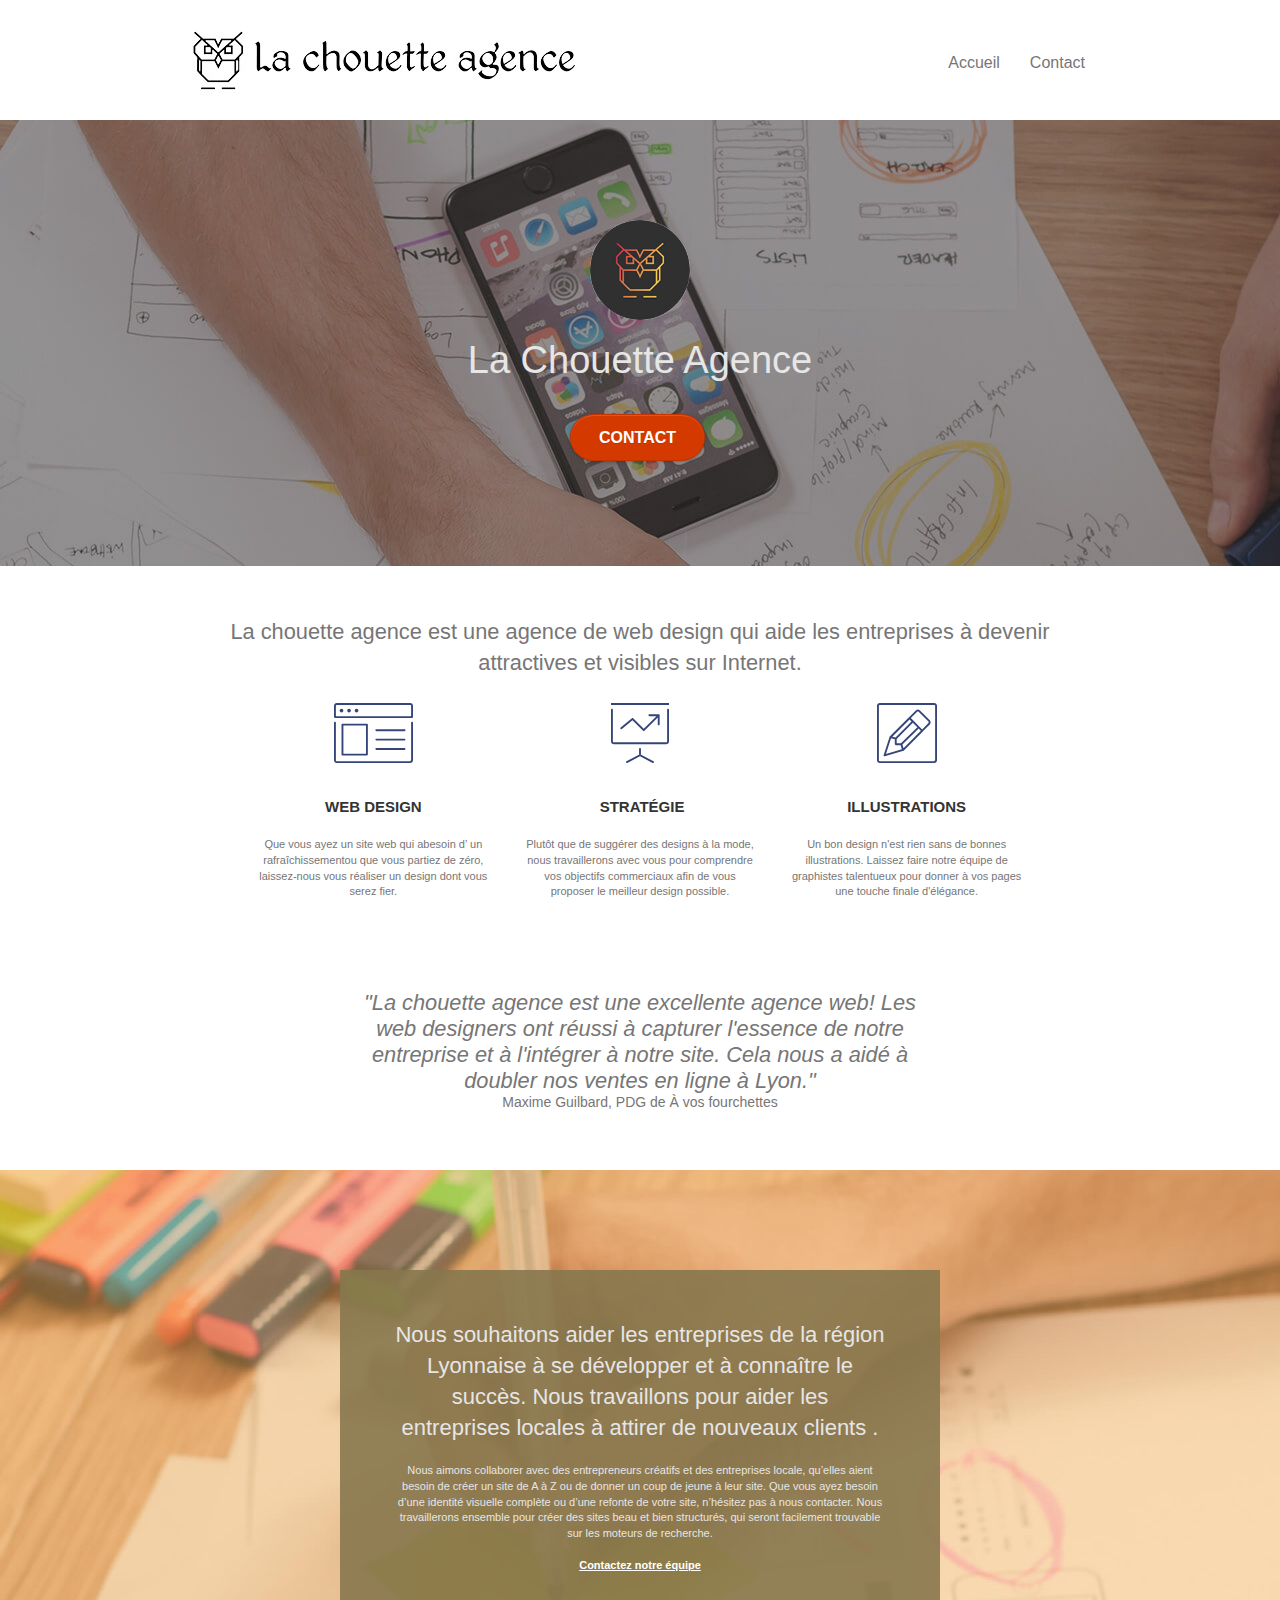
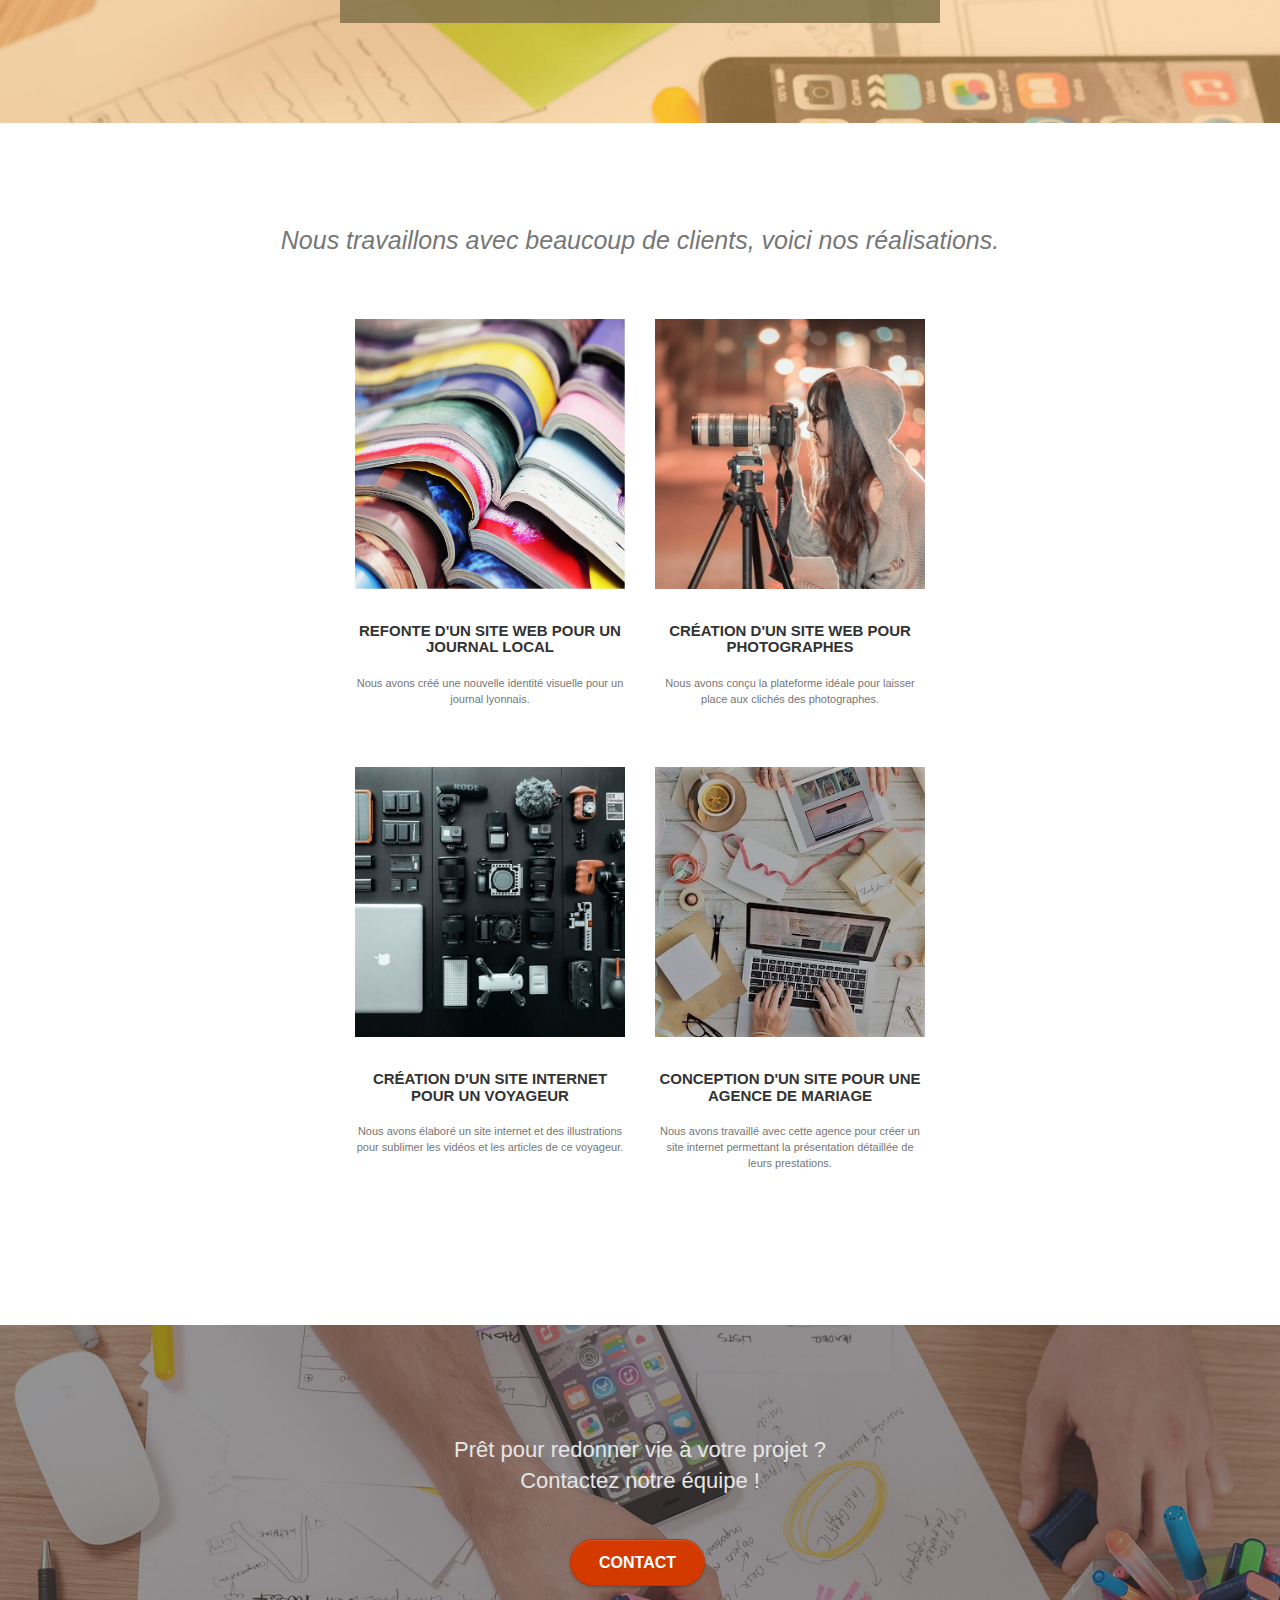
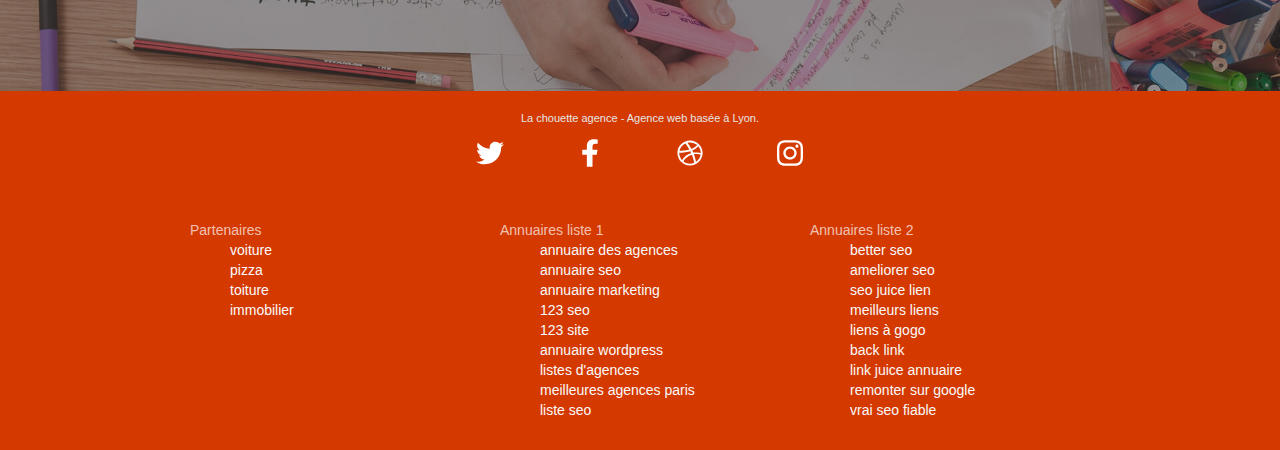
==== commit a0e627f0: "Update index.html" ====
--- a/index.html
+++ b/index.html
@@ -421,11 +421,11 @@
         </div>
         <!-- Principal conteneur END -->
 
-        <script src="./js/jquery-2.1.0.min.js"></script>
-        <script src="./js/bootstrap.min.js"></script>
-        <script src="./js/blocs.min.js"></script>
-        <script src="./js/jquery.touchSwipe.min.js" defer=""></script>
-        <script src="./js/gmaps.min.js"></script>
+        <script src="./js/jquery-2.1.0.min.js" defer></script>
+        <script src="./js/bootstrap.min.js" defer></script>
+        <script src="./js/blocs.min.js" defer></script>
+        <script src="./js/jquery.touchSwipe.min.js" defer></script>
+        <script src="./js/gmaps.min.js" defer></script>
         <script type="application/ld+json">
             {
               "@context": "https://schema.org",
--- a/Sass/main.css
+++ b/Sass/main.css
@@ -5,6 +5,14 @@
   overflow-x: hidden;
   -webkit-font-smoothing: antialiased;
   -moz-osx-font-smoothing: grayscale;
+}
+
+.col-sm-4 a {
+  color: #fafafa !important;
+}
+
+ul {
+  list-style-type: none;
 }
 
 .center-block {
@@ -675,7 +683,7 @@
 a {
   font-family: "helvetica";
   font-weight: 400;
-  color: #575757 !important;
+  color: #767676 !important;
 }
 
 .container {
@@ -799,7 +807,7 @@
 }
 
 .tc-white {
-  color: #a12b00 !important;
+  color: #e6e6e6 !important;
 }
 
 .btn-atomic-tangerine {
@@ -834,7 +842,7 @@
 }
 
 .bg-banniere {
-  background-image: url("../img/la-chouette-agence-banniere.jpg");
+  background-image: url("../img/jpg/la-chouette-agence-banniere.jpg");
 }
 
 .bg-presentation {
